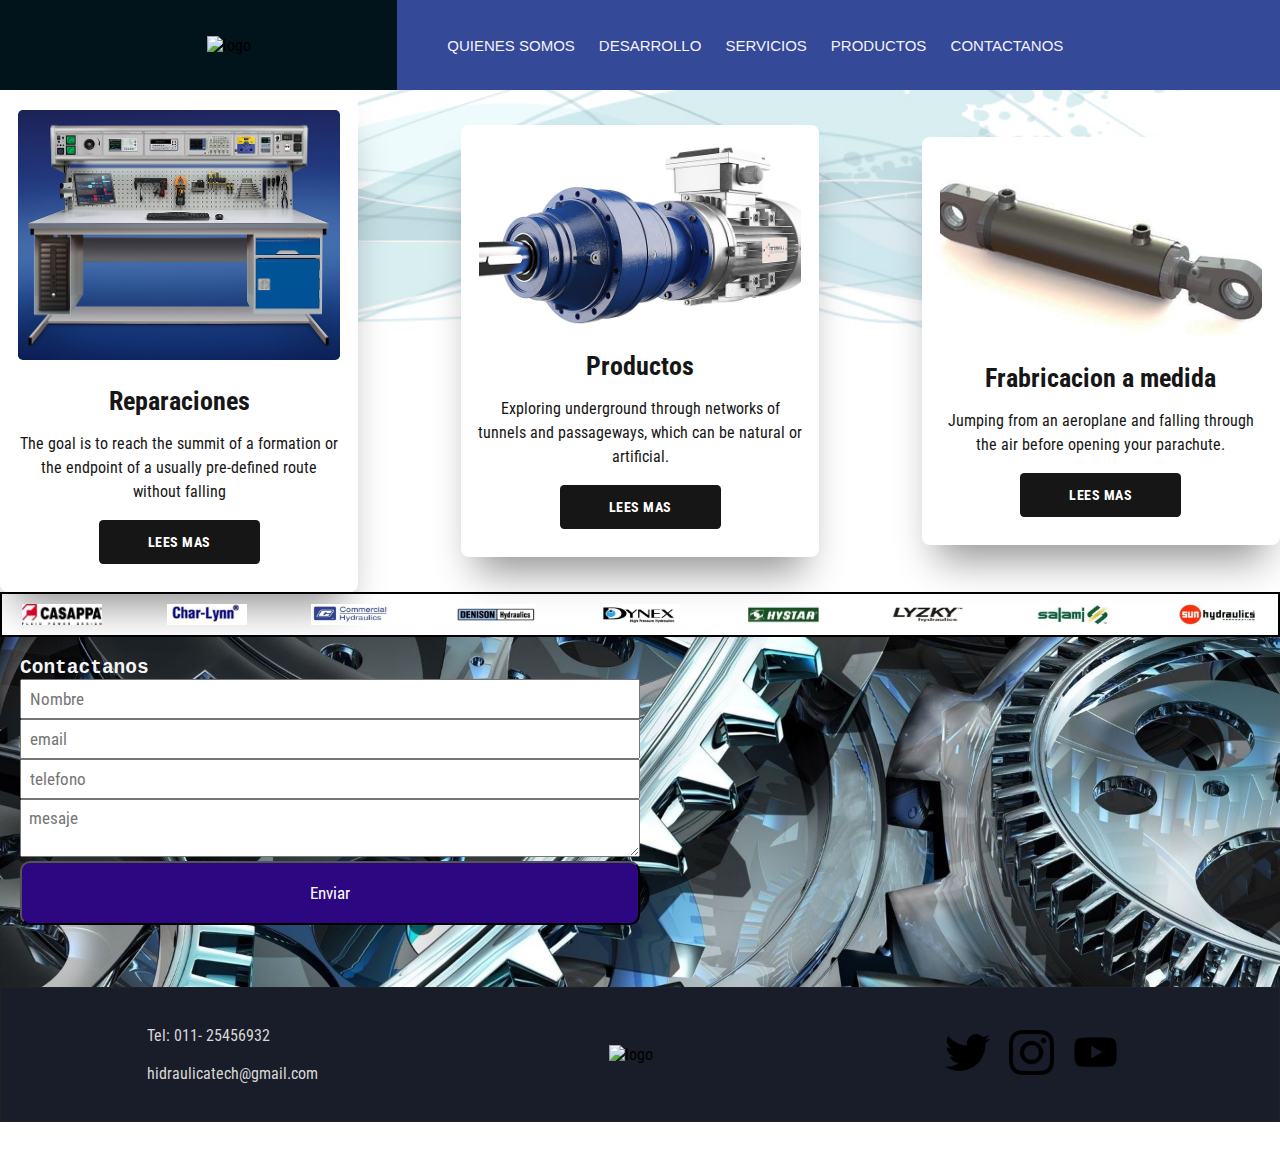
==== index.html @ a10b041f "cambios" ====
<!DOCTYPE html>
<html lang="es">
<head>
    <!--favicon (logo de tu pagina para el navegador)-->
    
    <meta charset="UTF-8">
    <meta http-equiv="X-UA-Compatible" content="IE=edge">
    <meta name="viewport" content="width=device-width, initial-scale=1.0">
    <title>Hidraulica</title>
    <link rel="stylesheet" href="style.css">
    <link rel="preconnect" href="https://fonts.googleapis.com">
    <link rel="preconnect" href="https://fonts.gstatic.com" crossorigin>
    <link rel="preconnect" href="https://fonts.googleapis.com">
    <link rel="preconnect" href="https://fonts.gstatic.com" crossorigin>
    <link href="https://fonts.googleapis.com/css2?family=Antic+Slab&family=Roboto+Condensed&display=swap" rel="stylesheet">
    <link rel="stylesheet" href="https://cdnjs.cloudflare.com/ajax/libs/animate.css/4.1.1/animate.min.css">
    <link rel="stylesheet" href="css/animate.css">

       
    
  </head>


  <body>
    <script src="js/wow.min.js"> </script>
    <script>
    new WOW().init();
     </script>
   
   <header>
       <input type="checkbox" id="btn-menu">
       <label for="btn-menu"><img class="himage" src="img/menuhamburguesa.png" alt="menuh">

       </label>
     <div>
     <img class="img-logo" src="img/logo_patagonia_hidraulica_blanco_1.png" alt="logo">   
    </div>
  
     <nav>
         <ul class="nav-list">
          
            <li><a href="pages/quienes somos.html">QUIENES SOMOS</a></li>
            <li><a href="pages/desarrollo.html">DESARROLLO</a></li>
            <li><a href="pages/servicios.html">SERVICIOS</a></li>
            <li><a href="pages/productos.html">PRODUCTOS</li>
            <li><a href="#footer">CONTACTANOS</a> 
         </ul>
     </nav>
   
    </header>
     <main>
 
        <div class="container second">
            <div class="item">
              <div class="img img-first"></div>
              <div class="card">
                <h3>Reparaciones</h3>
                <p>The goal is to reach the summit of a formation or the endpoint of a usually pre-defined route without falling</p>
                <a class="leer-mas"  href="#">Lees mas</a>
              </div>
            </div>
            <div class="item">
              <div class="img img-second"></div>
              <div class="card">
                <h3>Productos</h3>
                <p>Exploring underground through networks of tunnels and passageways, which can be natural or artificial.</p>
                <a class="leer-mas" href="#">Lees mas</a>
              </div>
            </div>
            <div class="item">
              <div class="img img-third"></div>
              <div class="card">
                <h3>Frabricacion a medida</h3>
                <p>Jumping from an aeroplane and falling through the air before opening your parachute.</p>
                <a class="leer-mas" href="#">Lees mas</a>
              </div>
            </div>
          </div>
          
          





     </main>
<!--servicios-->
<article>
<div class="marcas">
  <img src="img/imagenes-marcas/bombas-hidraulicas-casappa.webp" class="marca5" alt="">
  <img src="img/imagenes-marcas/bombas-hidraulicas-char-lynn.webp" class="marca6" alt="">
  <img src="img/imagenes-marcas/bombas-hidraulicas-commercial-hydraulics.webp" alt="">
  <img src="img/imagenes-marcas/bombas-hidraulicas-denison-hydraulics.webp" class="marca7" alt="">
  <img src="img/imagenes-marcas/bombas-hidraulicas-dynex.webp" class="marca2" alt="">
  <img src="img/imagenes-marcas/bombas-hidraulicas-hystar.webp" class="marca3" alt="">
  
  <img src="img/imagenes-marcas/bombas-hidraulicas-lyzky.webp" class="marca1" alt="">
  <img src="img/imagenes-marcas/bombas-hidraulicas-salami.webp" alt="">
  <img src="img/imagenes-marcas/valvulas-hidraulicas-sun-hydraulics.webp" alt="">

</div>
</article>
  
<div class="divform">
    <form action="#" method="get">
        
    <div class="formulario-contactanos">
        <h2>Contactanos</h2>
        <input   type="text" required  placeholder="Nombre">
        <input   type="email" required  placeholder="email"> 
        <input   type="telefono" required  placeholder="telefono">
        <textarea class="text" placeholder="mesaje"></textarea>
        <input id="form-btn"  type="submit" value="Enviar" >
    </div>
    </form>
</div>

    <footer id="footer">
        <div class="footer1">
        <div class="footer-left">
         <ul class="lista-footer">
             <li>Tel: 011- 25456932</li>
            <br>
             <li>hidraulicatech@gmail.com</li>
         </ul>
        
        </div>
       <div class="logo">
           <img src="img/logo_patagonia_hidraulica_blanco_1.png" alt="logo">
       </div>
       <div class="footer-right">
                   
                   
                    <a href="">
                        <img src="img/redes sociales png/gorjeo.png" alt="">
                    </a>
                    
                    <a href="#">
                        <img src="img/redes sociales png/instagram (1).png" alt="">
                    </a>
                    <a href="#">
                        <img id="youtube" src="img/redes sociales png/youtube.png" alt="">
                    </a>
        </div>
    </div>
  <div id="derechos">
<h4 class="wow animate__animated animate__lightSpeedInLeft"> © derechos reservados 2022
    
</h4>
  </div>
      
              

    </footer>
   


</body>

</html>
---- style.css ----
/*reset*/
* {
    margin: 0px;
    padding: 0px;
    box-sizing: border-box;
    font-family: 'Antic Slab', serif;
    font-family: 'Roboto Condensed', sans-serif; 
}

body {
    
    min-width: 100vw;

}

#btn-menu {
    display: none;
}
 header label { 
     display: block; 
     display: none;  
 }
 header label:hover {
     cursor: pointer;
     background: rgba(148, 24, 24, 0.3);
 }

.quienes-somos, form, .productos{
   padding: 20px;
}
/* header */ 

header {
    grid-area: header;
    align-items: center;
    width: auto;
    height: 10vh; 
    display: flex;
    position: sticky;
    top: 0;
    justify-content: space-evenly;
    background: rgb(1,20,28);
    background: linear-gradient(90deg, rgba(1,20,28,1) 31%, rgba(53,73,153,1) 31%);
   
    padding-left:20px ;
    padding-right:20px ;
   
   
}
.servicio-tecnico img {
    width:100%;
    height: 200px;

}


header img {
    width: auto;
    height: 70px;
}


@import url('https://fonts.googleapis.com/css2?family=Red+Hat+Text:wght@400;700&display=swap');

:root{
--color: rgb(23, 22, 22);  }

body {
  font-family: 'Red Hat Text', sans-serif;
}

.container {
  text-align: center;
  color: var(--color);
  width: 100%;
  min-height: 50vh;
  display: flex;
  flex-direction: column;
  align-items: center;
  justify-content: center;
  background-size: cover;
  background-position: center;
  
/*  this is where the magic happens:  */

}



p {
  max-width: 52ch;
  line-height: 1.5;
  padding: 1em;
}

.leer-mas {
  display: inline-block;
  padding: 1em 3.5em;
  background-color: var(--color);
  color:#fff;
  text-decoration: none;
  text-transform: uppercase;
  border-radius: 0.3em;
  font-weight: 700;
  letter-spacing: .5px;
  font-size: .875rem;
}

.item:hover {
    box-shadow: 5px 5px 20px rgba(0, 0, 0, 0.4);
    transform: translateY(-3%)

}
.other {
  width: 100%;
  min-height: 60vh;
  background-color: var(--color);
}

.second {
  background-image:url(img/Internet-Live-Fondo.jpg);
  background-attachment: fixed;
  height: auto;
}

h3 {
  font-weight: 700;
  font-size: 1.6rem;
  margin-top: 1em;
}

.card > .leer-mas {
  margin-bottom: 2em;
}

.item {
  display: flex;
  max-width: auto;
  background-color: rgb(255, 255, 255);;
  flex-direction: column;
  align-items: center;
  border-radius: .5em;
  -webkit-box-shadow: 0px 29px 38px -15px rgba(0,0,0,0.43);
  -moz-box-shadow: 0px 29px 38px -15px rgba(0,0,0,0.43);
  box-shadow: 0px 29px 38px -15px rgba(0,0,0,0.43);
}

.img {
  width: 90%;
  height: 250px;
  background-color: lightgrey;
  background-size: cover;
  background-position: center;
  margin-top: 20px;
  border-radius: .3em;;
}

.img-first {
  background-image: url(img/bancodeprueba2.jpg);
  width: 90%;
  height: 250px;
}

.img-second {
  background-image: url(img/bombas/reductorplanetario.jpg);
  width: 90%;
  height:180px;
}

.img-third {
  background-image: url(img/fabrica-cilindros-hidraulicos.jpg);
  width: 90%;
  height:180px;
}

.second {
  flex-direction: row;
  gap: 8%;
}

 




.nav-list li {
    
   
    display: inline-block;
   padding: 10px;
    list-style: none;
}
.nav-list a {
    
    color: rgb(244, 242, 252);
    font-size: 15px;
    font-family: 'Trebuchet MS', 'Lucida Sans Unicode', 'Lucida Grande', 'Lucida Sans', Arial, sans-serif;
    text-decoration: none; 
}

.nav-list a:hover{
    color: #090909
}
h3 {
    text-align: center;
   
}


.productos div {
    align-self: baseline;
    width: 100%;
    
    display: inline-block;
    

}


.productos p  {
    padding: 10px;
}

.productos img {
   
    width: 250px;
    height: 250px;
    
}
.productos a {
    background-color: rgb(9, 8, 8);
    
    color: rgb(230, 228, 228);
    text-decoration: none;
    border-radius: 2px;
   
}

.productos {
 grid-area: productos;
    display: grid;
   grid-template-columns: auto auto auto;
   grid-template-rows: 1fr 1fr;
   grid-gap: auto;
justify-items: stretch;
align-items: stretch;
  
  
}


.bomba3 {
   width:100px ;
   height:100px ;
    
}

    
    



form h2{
    font-family: monospace;
    color: rgb(244, 245, 246);
  
    text-align: left;
}

.divform {
    height: 20%;
    background-image: url("img/58888-ingenieria.jpg");
    background-repeat: no-repeat;
    background-size: cover;
}
   
form {

    width: 100%;
    height: 350px
   
}

 input, textarea {
    width: 50%;
    padding: 8px;
    font-size: 17px;
   
   
   
}
textarea {
   height: auto;
   
}

#form-btn {
    padding: 20px;
    color: #fff;
    background-color: #2d0682;
    border-radius: 10px;
    width: 50%;
    height: auto;
}

#form-btn:hover {
    cursor: pointer;
}






footer a {
    text-decoration: none;
}



 


.marcas {
    display: flex;
    justify-content: space-between;
    border: 2px solid;
    padding: 0 20px ;
    height: 45px;
    
    
}
.marcas img {
    width:80px;
    height: auto;
    padding-top: 10px;
    padding-bottom: 10px;  
}


footer {
    grid-area: footer;
}

footer li {
    color: rgb(216, 216, 216);
}

footer p {
    font-size: 20px;
    color: rgb(216, 216, 216);
  
}
.footer1 {
    display: flex;
    width: auto;
    height: 15vh;
    background: #191c29;
   
    justify-content: space-around;
    border: 1px solid rgb(34, 34, 34);
    align-items: center;
    
}


.footer-right img {
    
    width: 60px;
    height: auto;
    padding-right: 15px;
    
   
}
.logo img{
   align-self: center;
    width: 150px;
    height: auto;
    
}



#derechos h4 {
    padding: 10px 0;
    font-size: 16px;
    width: 100%;
    text-align: center;
    height: 40px;
    background-color: black;
    color: #fff;

    
}


.lista-footer li {
    list-style: none;
}

@media (max-width: 700px)  {
    .body {
        display: grid; 
        grid-template-columns: 1fr 1fr; 
        grid-template-rows: 1fr 1fr 1fr; 
        gap: 0px 0px; 
        grid-template-areas: 
          "header header"
          "servicio-tecnico servicio-tecnico"
          "productos productos"
          "footer footer"; 
      }
      form h2 { 
          padding-bottom: 30px 0 ;
          text-align: center;
          background-color: #2d0682;
          border-radius: 50px;
          
      }

   form {
       
       padding: 80px 30px;
       
   }
    
    header label {
        display: block
    }
    nav ul {
        display: none
    }
   
    .productos {
        grid-area: productos;
        display: grid;
        grid-template-columns: 1fr ;
        grid-template-rows: 1fr 1fr 1fr 1fr 1fr 1fr 1fr  ;
        grid-gap: 20px;
       justify-items: stretch;
       align-items: stretch;
  }

  #derechos p { justify-items: center;

  }
  .logo {
    display: none;
}
.productos div {
    display: inline;
    align-items: center;
    justify-content: center;}

    .footer-right, .footer-left {
   
       margin: 30px
    }
    .marca1, .marca2, .marca5, .marca6, .marca7 {
        display: none;
    }
  

@media (max-width: 500px) {
    .container{
   
        display: inline-block;
        
      
    }
    .other {min-height: 100vh;}
    
    .item {
        border: 1px solid;
       margin: 20px 0;
    }
header { 
    justify-content: space-between;
    background: rgb(1,20,28);
    background: linear-gradient(90deg, rgba(1,20,28,1) 31%, rgba(53,73,153,1) 31%);
}
    .body {
        display: grid; 
        grid-template-columns: 1fr ; 
        grid-template-rows: 1fr 1fr 1fr ; 
        gap: 0px 0px; 
        grid-template-areas: 
          "header"
          "servicio-tecnico"
          "productos"
          "footer"; 
      }

    header label {
        display: block
    }
    nav ul {
        display: none
    }
   
    .productos {
        grid-area: productos;
        display: grid;
        grid-template-columns: 1fr ;
        grid-template-rows: 1fr 1fr 1fr 1fr 1fr 1fr 1fr ;
        grid-gap: 20px;
       justify-items: stretch;
       align-items: stretch;
  }
  

  #derechos p { justify-items: center;

  }


.logo {
    display: none;
}

.productos div {
    display: inline;
    align-items: center;
    justify-content: center;}
}
input, textarea, #form-btn {
   width: 100%;

  
}

.divform { 
    height: 50vh;
}


.servicio-tecnico {
    display: inline-block;
    width: 30vh;
}
.footer1 { height: 30vh;}


}
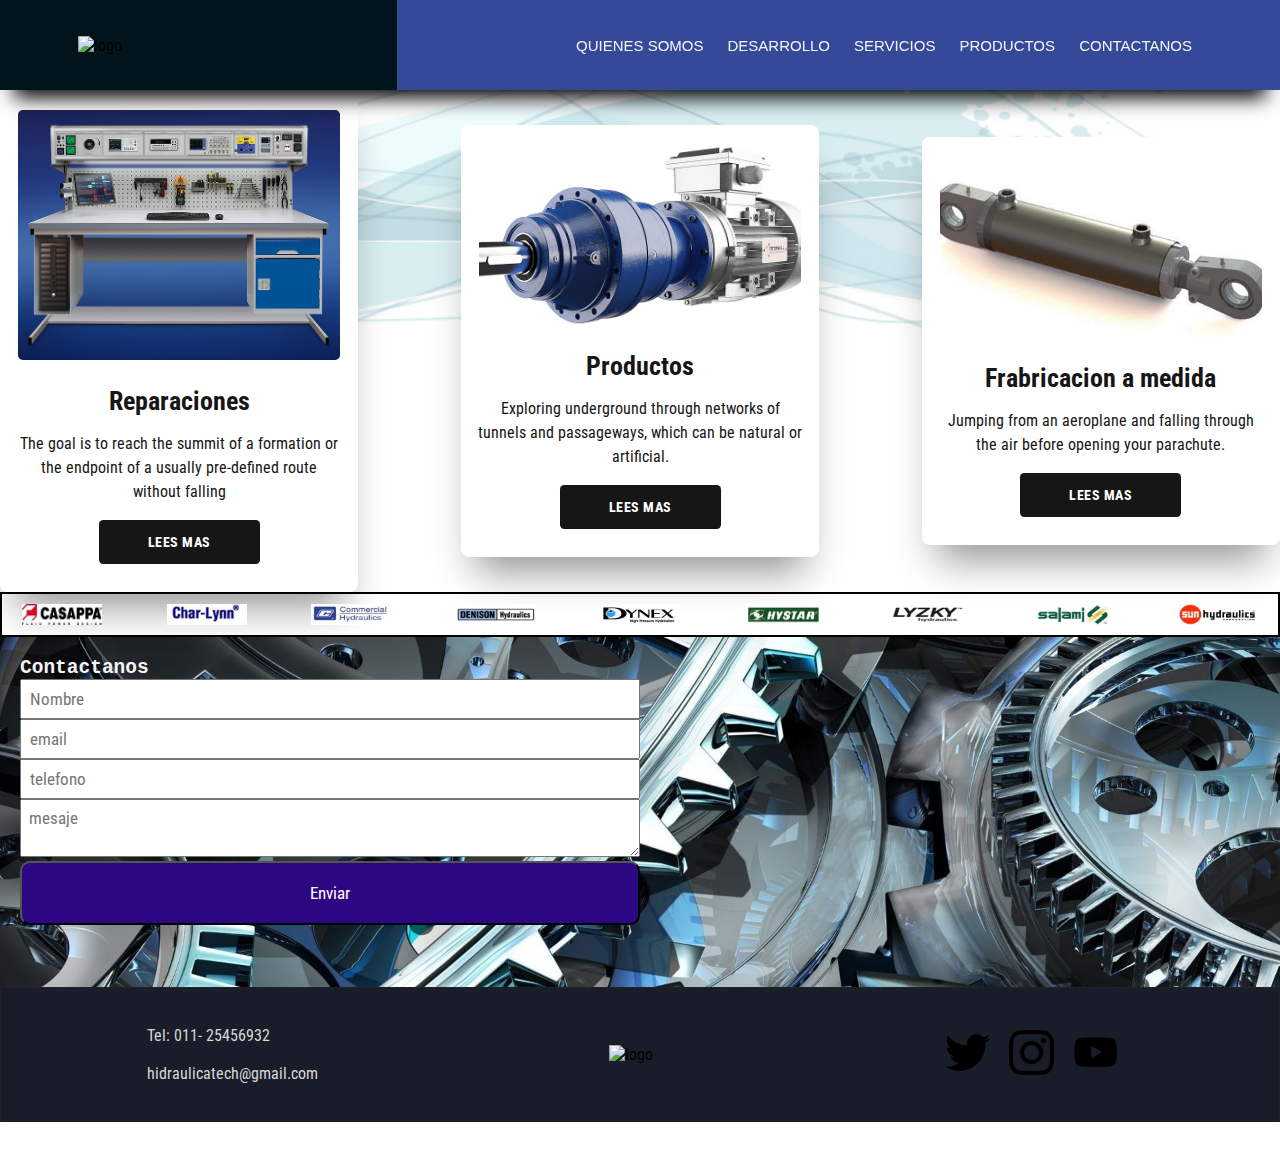
==== commit beb9f4f7: "hola" ====
--- a/index.html
+++ b/index.html
@@ -28,15 +28,16 @@
      </script>
    
    <header>
-       <input type="checkbox" id="btn-menu">
-       <label for="btn-menu"><img class="himage" src="img/menuhamburguesa.png" alt="menuh">
-
-       </label>
-     <div>
+     <div class="logodiv">
+       
+   
      <img class="img-logo" src="img/logo_patagonia_hidraulica_blanco_1.png" alt="logo">   
     </div>
   
      <nav>
+      <input type="checkbox" id="btn-menu">
+      <label for="btn-menu"><img class="himage" src="img/menuhamburguesa.png" alt="menuh">
+      </label>
          <ul class="nav-list">
           
             <li><a href="pages/quienes somos.html">QUIENES SOMOS</a></li>
--- a/style.css
+++ b/style.css
@@ -30,7 +30,12 @@
 }
 /* header */ 
 
+
 header {
+    -webkit-box-shadow: 0px 22px 20px -14px #000;
+     -moz-box-shadow: 0px 22px 20px -14px #000;
+          box-shadow: 0px 22px 20px -14px #000;
+justify-content: space-around;
     grid-area: header;
     align-items: center;
     width: auto;
@@ -38,7 +43,7 @@
     display: flex;
     position: sticky;
     top: 0;
-    justify-content: space-evenly;
+   
     background: rgb(1,20,28);
     background: linear-gradient(90deg, rgba(1,20,28,1) 31%, rgba(53,73,153,1) 31%);
    
@@ -53,7 +58,10 @@
 
 }
 
-
+.logodiv {
+    width: 30%;
+   
+}
 header img {
     width: auto;
     height: 70px;
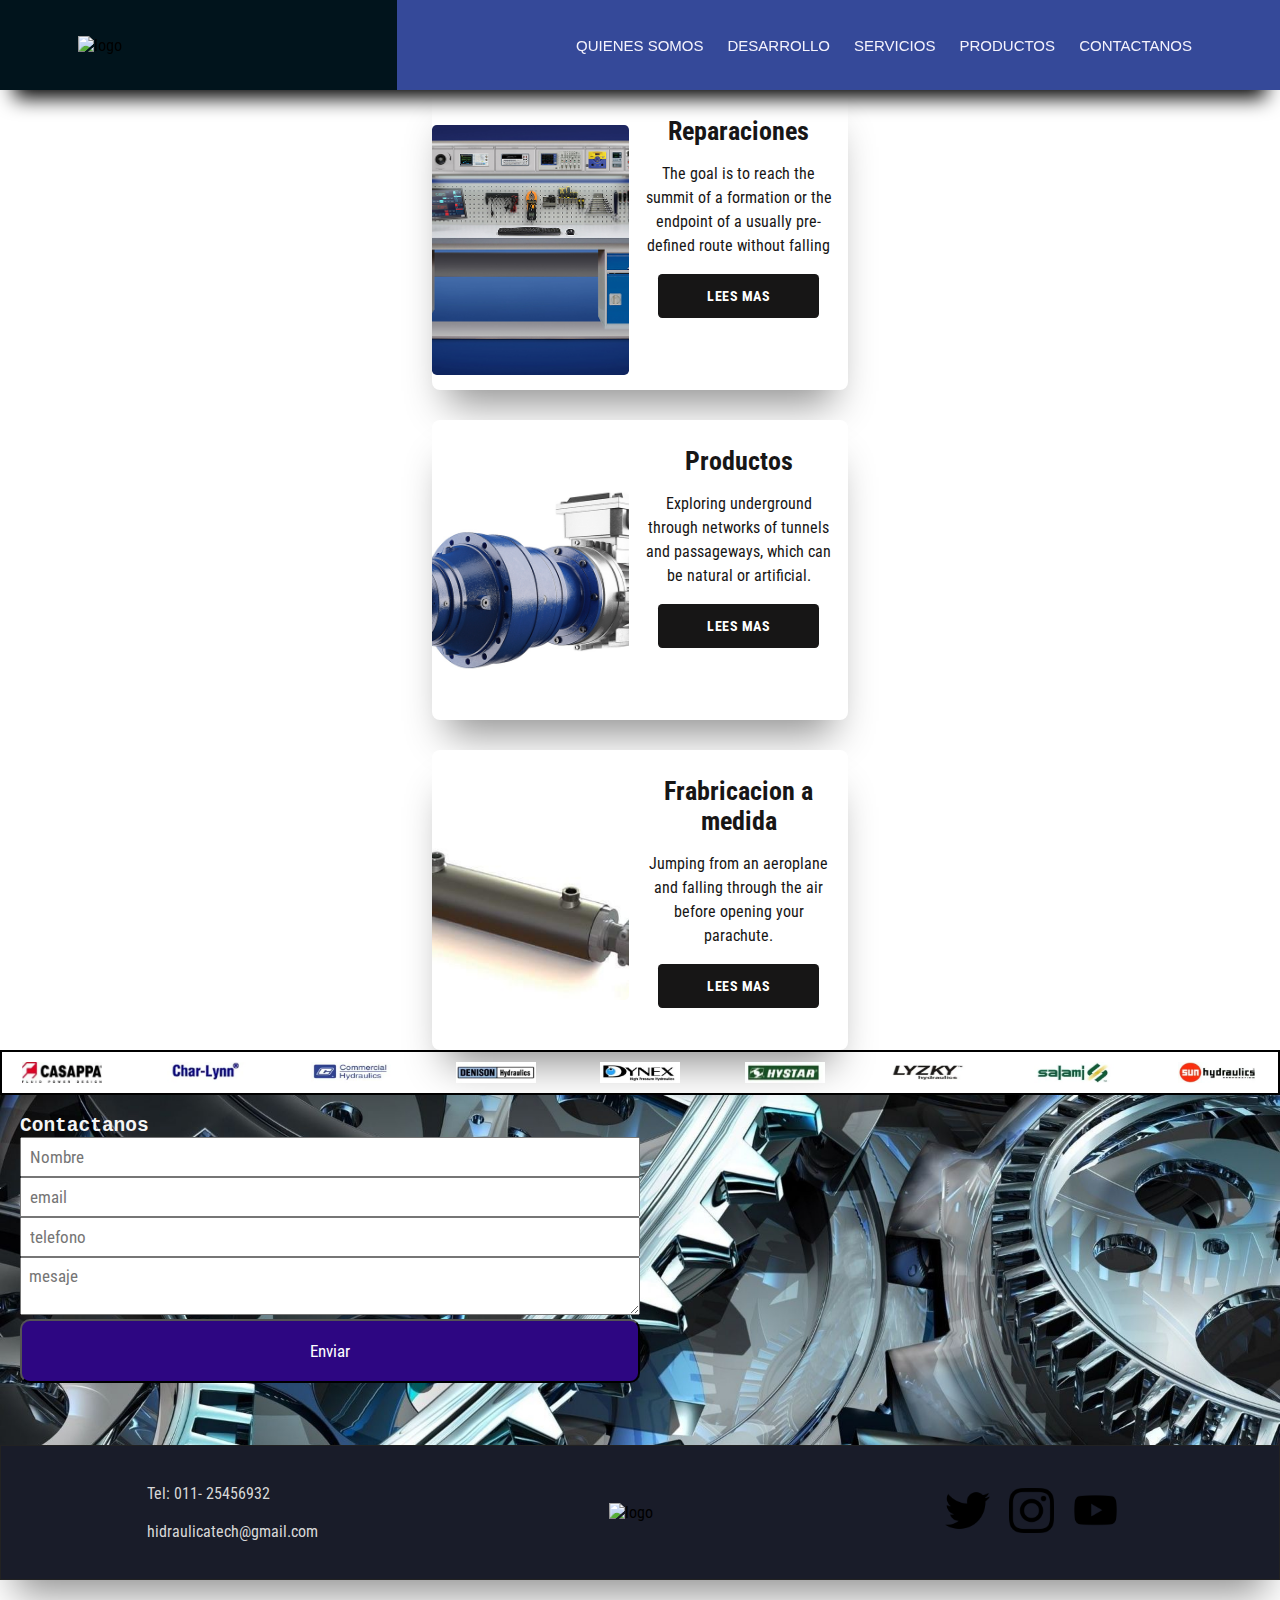
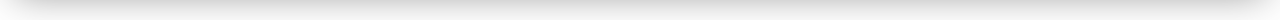
==== commit 8d689d77: "guardo mi proyecto" ====
--- a/index.html
+++ b/index.html
@@ -5,8 +5,9 @@
     
     <meta charset="UTF-8">
     <meta http-equiv="X-UA-Compatible" content="IE=edge">
-    <meta name="viewport" content="width=device-width, initial-scale=1.0">
+    <meta name="viewport" content="width=device-width, initial-scale=1">
     <title>Hidraulica</title>
+   
     <link rel="stylesheet" href="style.css">
     <link rel="preconnect" href="https://fonts.googleapis.com">
     <link rel="preconnect" href="https://fonts.gstatic.com" crossorigin>
@@ -15,17 +16,14 @@
     <link href="https://fonts.googleapis.com/css2?family=Antic+Slab&family=Roboto+Condensed&display=swap" rel="stylesheet">
     <link rel="stylesheet" href="https://cdnjs.cloudflare.com/ajax/libs/animate.css/4.1.1/animate.min.css">
     <link rel="stylesheet" href="css/animate.css">
-
+    <link href="https://cdn.jsdelivr.net/npm/bootstrap@5.2.0-beta1/dist/css/bootstrap.min.css" rel="stylesheet" integrity="sha384-0evHe/X+R7YkIZDRvuzKMRqM+OrBnVFBL6DOitfPri4tjfHxaWutUpFmBp4vmVor" crossorigin="anonymous">
        
     
   </head>
 
 
   <body>
-    <script src="js/wow.min.js"> </script>
-    <script>
-    new WOW().init();
-     </script>
+   
    
    <header>
      <div class="logodiv">
@@ -51,8 +49,8 @@
     </header>
      <main>
  
-        <div class="container second">
-            <div class="item">
+        <div class="container-fluid row">
+            <div class="item col-md-12 col-lg-5 col-xl-3">
               <div class="img img-first"></div>
               <div class="card">
                 <h3>Reparaciones</h3>
@@ -60,7 +58,7 @@
                 <a class="leer-mas"  href="#">Lees mas</a>
               </div>
             </div>
-            <div class="item">
+            <div class="item col-md-12 col-lg-5 col-xl-3">
               <div class="img img-second"></div>
               <div class="card">
                 <h3>Productos</h3>
@@ -68,7 +66,7 @@
                 <a class="leer-mas" href="#">Lees mas</a>
               </div>
             </div>
-            <div class="item">
+            <div class="item col-md-12 col-lg-12 col-xl-3">
               <div class="img img-third"></div>
               <div class="card">
                 <h3>Frabricacion a medida</h3>
@@ -153,8 +151,12 @@
               
 
     </footer>
-   
+    <script src="https://cdn.jsdelivr.net/npm/bootstrap@5.2.0-beta1/dist/js/bootstrap.bundle.min.js" integrity="sha384-pprn3073KE6tl6bjs2QrFaJGz5/SUsLqktiwsUTF55Jfv3qYSDhgCecCxMW52nD2" crossorigin="anonymous"></script>
 
+    <script src="js/wow.min.js"> </script>
+    <script>
+    new WOW().init();
+     </script>
 
 </body>
 
--- a/style.css
+++ b/style.css
@@ -5,6 +5,8 @@
     box-sizing: border-box;
     font-family: 'Antic Slab', serif;
     font-family: 'Roboto Condensed', sans-serif; 
+    list-style: none;
+    text-decoration: none;
 }
 
 body {
@@ -28,14 +30,13 @@
 .quienes-somos, form, .productos{
    padding: 20px;
 }
-/* header */ 
 
 
 header {
     -webkit-box-shadow: 0px 22px 20px -14px #000;
      -moz-box-shadow: 0px 22px 20px -14px #000;
           box-shadow: 0px 22px 20px -14px #000;
-justify-content: space-around;
+    justify-content: space-around;
     grid-area: header;
     align-items: center;
     width: auto;
@@ -77,23 +78,18 @@
   font-family: 'Red Hat Text', sans-serif;
 }
 
-.container {
+.container-fluid {
+   
   text-align: center;
   color: var(--color);
   width: 100%;
   min-height: 50vh;
-  display: flex;
-  flex-direction: column;
+  display: grid;
+  row-gap: 30px;
+  column-gap: 30px;
   align-items: center;
-  justify-content: center;
-  background-size: cover;
-  background-position: center;
-  
-/*  this is where the magic happens:  */
-
-}
-
-
+  justify-items: center;
+}
 
 p {
   max-width: 52ch;
@@ -106,7 +102,7 @@
   padding: 1em 3.5em;
   background-color: var(--color);
   color:#fff;
-  text-decoration: none;
+ 
   text-transform: uppercase;
   border-radius: 0.3em;
   font-weight: 700;
@@ -116,7 +112,7 @@
 
 .item:hover {
     box-shadow: 5px 5px 20px rgba(0, 0, 0, 0.4);
-    transform: translateY(-3%)
+    transform: translateY(-1%)
 
 }
 .other {
@@ -140,12 +136,16 @@
 .card > .leer-mas {
   margin-bottom: 2em;
 }
-
+.card {
+    height: 300px;
+}
 .item {
+  height: auto;
+  width: auto;
   display: flex;
   max-width: auto;
   background-color: rgb(255, 255, 255);;
-  flex-direction: column;
+  
   align-items: center;
   border-radius: .5em;
   -webkit-box-shadow: 0px 29px 38px -15px rgba(0,0,0,0.43);
@@ -154,13 +154,12 @@
 }
 
 .img {
-  width: 90%;
-  height: 250px;
   background-color: lightgrey;
   background-size: cover;
   background-position: center;
+ 
   margin-top: 20px;
-  border-radius: .3em;;
+  border-radius: .3em;
 }
 
 .img-first {
@@ -196,7 +195,7 @@
    
     display: inline-block;
    padding: 10px;
-    list-style: none;
+    
 }
 .nav-list a {
     
@@ -360,6 +359,9 @@
   
 }
 .footer1 {
+    -webkit-box-shadow: 0px 29px 38px -15px rgba(0,0,0,0.43);
+    -moz-box-shadow: 0px 29px 38px -15px rgba(0,0,0,0.43);
+    box-shadow: 0px 29px 38px -15px rgba(0,0,0,0.43);
     display: flex;
     width: auto;
     height: 15vh;
@@ -406,147 +408,3 @@
     list-style: none;
 }
 
-@media (max-width: 700px)  {
-    .body {
-        display: grid; 
-        grid-template-columns: 1fr 1fr; 
-        grid-template-rows: 1fr 1fr 1fr; 
-        gap: 0px 0px; 
-        grid-template-areas: 
-          "header header"
-          "servicio-tecnico servicio-tecnico"
-          "productos productos"
-          "footer footer"; 
-      }
-      form h2 { 
-          padding-bottom: 30px 0 ;
-          text-align: center;
-          background-color: #2d0682;
-          border-radius: 50px;
-          
-      }
-
-   form {
-       
-       padding: 80px 30px;
-       
-   }
-    
-    header label {
-        display: block
-    }
-    nav ul {
-        display: none
-    }
-   
-    .productos {
-        grid-area: productos;
-        display: grid;
-        grid-template-columns: 1fr ;
-        grid-template-rows: 1fr 1fr 1fr 1fr 1fr 1fr 1fr  ;
-        grid-gap: 20px;
-       justify-items: stretch;
-       align-items: stretch;
-  }
-
-  #derechos p { justify-items: center;
-
-  }
-  .logo {
-    display: none;
-}
-.productos div {
-    display: inline;
-    align-items: center;
-    justify-content: center;}
-
-    .footer-right, .footer-left {
-   
-       margin: 30px
-    }
-    .marca1, .marca2, .marca5, .marca6, .marca7 {
-        display: none;
-    }
-  
-
-@media (max-width: 500px) {
-    .container{
-   
-        display: inline-block;
-        
-      
-    }
-    .other {min-height: 100vh;}
-    
-    .item {
-        border: 1px solid;
-       margin: 20px 0;
-    }
-header { 
-    justify-content: space-between;
-    background: rgb(1,20,28);
-    background: linear-gradient(90deg, rgba(1,20,28,1) 31%, rgba(53,73,153,1) 31%);
-}
-    .body {
-        display: grid; 
-        grid-template-columns: 1fr ; 
-        grid-template-rows: 1fr 1fr 1fr ; 
-        gap: 0px 0px; 
-        grid-template-areas: 
-          "header"
-          "servicio-tecnico"
-          "productos"
-          "footer"; 
-      }
-
-    header label {
-        display: block
-    }
-    nav ul {
-        display: none
-    }
-   
-    .productos {
-        grid-area: productos;
-        display: grid;
-        grid-template-columns: 1fr ;
-        grid-template-rows: 1fr 1fr 1fr 1fr 1fr 1fr 1fr ;
-        grid-gap: 20px;
-       justify-items: stretch;
-       align-items: stretch;
-  }
-  
-
-  #derechos p { justify-items: center;
-
-  }
-
-
-.logo {
-    display: none;
-}
-
-.productos div {
-    display: inline;
-    align-items: center;
-    justify-content: center;}
-}
-input, textarea, #form-btn {
-   width: 100%;
-
-  
-}
-
-.divform { 
-    height: 50vh;
-}
-
-
-.servicio-tecnico {
-    display: inline-block;
-    width: 30vh;
-}
-.footer1 { height: 30vh;}
-
-
-}
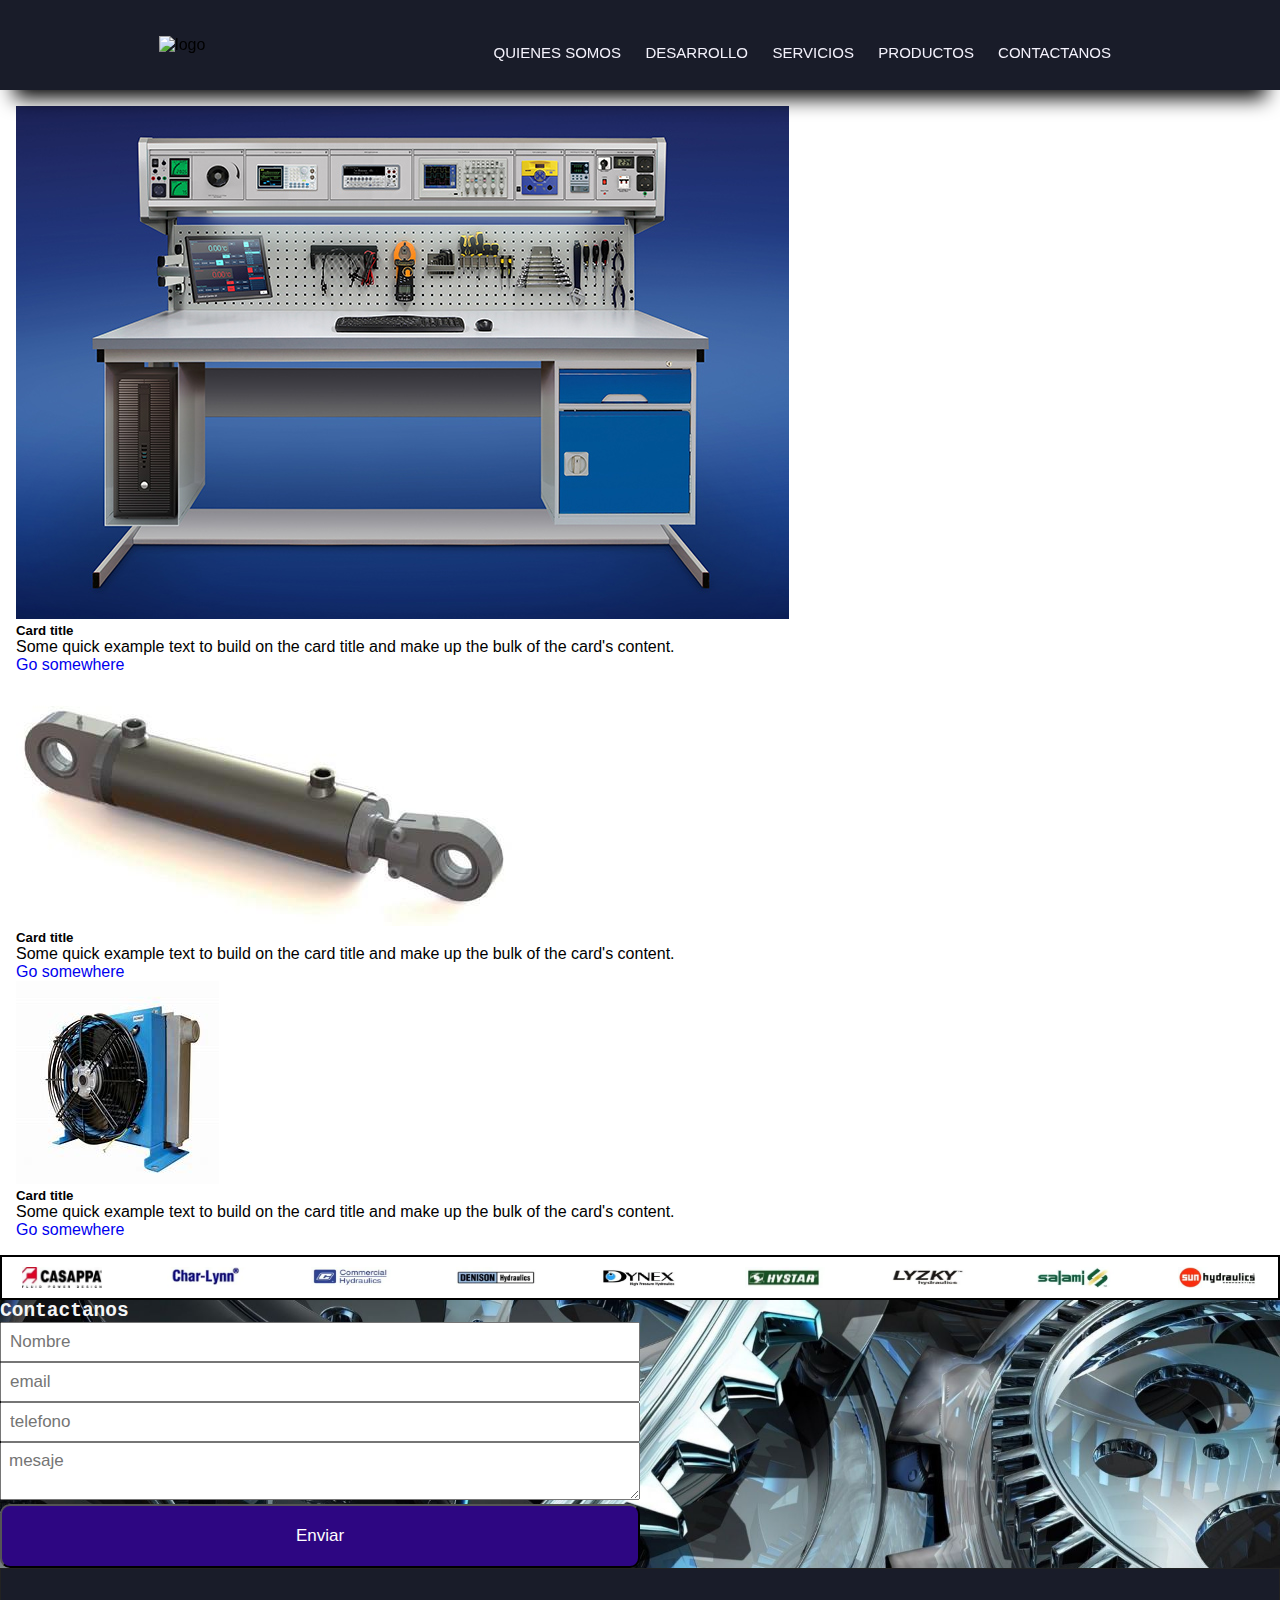
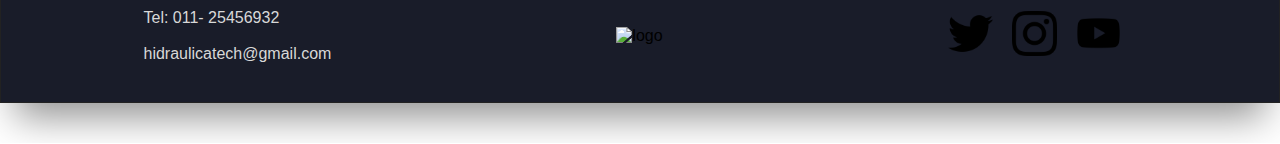
==== commit c36612a5: "beauty and all" ====
--- a/index.html
+++ b/index.html
@@ -1,163 +1,162 @@
 <!DOCTYPE html>
 <html lang="es">
-<head>
-    <!--favicon (logo de tu pagina para el navegador)-->
-    
-    <meta charset="UTF-8">
-    <meta http-equiv="X-UA-Compatible" content="IE=edge">
+
+  <head>
+    <meta charset="utf-8">
     <meta name="viewport" content="width=device-width, initial-scale=1">
-    <title>Hidraulica</title>
-   
-    <link rel="stylesheet" href="style.css">
-    <link rel="preconnect" href="https://fonts.googleapis.com">
-    <link rel="preconnect" href="https://fonts.gstatic.com" crossorigin>
-    <link rel="preconnect" href="https://fonts.googleapis.com">
-    <link rel="preconnect" href="https://fonts.gstatic.com" crossorigin>
-    <link href="https://fonts.googleapis.com/css2?family=Antic+Slab&family=Roboto+Condensed&display=swap" rel="stylesheet">
-    <link rel="stylesheet" href="https://cdnjs.cloudflare.com/ajax/libs/animate.css/4.1.1/animate.min.css">
-    <link rel="stylesheet" href="css/animate.css">
+    <title>Bootstrap demo</title>
+    <!--bts css-->
     <link href="https://cdn.jsdelivr.net/npm/bootstrap@5.2.0-beta1/dist/css/bootstrap.min.css" rel="stylesheet" integrity="sha384-0evHe/X+R7YkIZDRvuzKMRqM+OrBnVFBL6DOitfPri4tjfHxaWutUpFmBp4vmVor" crossorigin="anonymous">
-       
-    
+   <link rel="stylesheet" href="style.css">
   </head>
-
-
-  <body>
-   
-   
-   <header>
-     <div class="logodiv">
-       
-   
-     <img class="img-logo" src="img/logo_patagonia_hidraulica_blanco_1.png" alt="logo">   
-    </div>
-  
-     <nav>
-      <input type="checkbox" id="btn-menu">
-      <label for="btn-menu"><img class="himage" src="img/menuhamburguesa.png" alt="menuh">
-      </label>
-         <ul class="nav-list">
-          
-            <li><a href="pages/quienes somos.html">QUIENES SOMOS</a></li>
-            <li><a href="pages/desarrollo.html">DESARROLLO</a></li>
-            <li><a href="pages/servicios.html">SERVICIOS</a></li>
-            <li><a href="pages/productos.html">PRODUCTOS</li>
-            <li><a href="#footer">CONTACTANOS</a> 
-         </ul>
-     </nav>
-   
-    </header>
-     <main>
- 
-        <div class="container-fluid row">
-            <div class="item col-md-12 col-lg-5 col-xl-3">
-              <div class="img img-first"></div>
-              <div class="card">
-                <h3>Reparaciones</h3>
-                <p>The goal is to reach the summit of a formation or the endpoint of a usually pre-defined route without falling</p>
-                <a class="leer-mas"  href="#">Lees mas</a>
-              </div>
-            </div>
-            <div class="item col-md-12 col-lg-5 col-xl-3">
-              <div class="img img-second"></div>
-              <div class="card">
-                <h3>Productos</h3>
-                <p>Exploring underground through networks of tunnels and passageways, which can be natural or artificial.</p>
-                <a class="leer-mas" href="#">Lees mas</a>
-              </div>
-            </div>
-            <div class="item col-md-12 col-lg-12 col-xl-3">
-              <div class="img img-third"></div>
-              <div class="card">
-                <h3>Frabricacion a medida</h3>
-                <p>Jumping from an aeroplane and falling through the air before opening your parachute.</p>
-                <a class="leer-mas" href="#">Lees mas</a>
-              </div>
-            </div>
-          </div>
-          
-          
 
 
 
 
 
-     </main>
-<!--servicios-->
-<article>
-<div class="marcas">
-  <img src="img/imagenes-marcas/bombas-hidraulicas-casappa.webp" class="marca5" alt="">
-  <img src="img/imagenes-marcas/bombas-hidraulicas-char-lynn.webp" class="marca6" alt="">
-  <img src="img/imagenes-marcas/bombas-hidraulicas-commercial-hydraulics.webp" alt="">
-  <img src="img/imagenes-marcas/bombas-hidraulicas-denison-hydraulics.webp" class="marca7" alt="">
-  <img src="img/imagenes-marcas/bombas-hidraulicas-dynex.webp" class="marca2" alt="">
-  <img src="img/imagenes-marcas/bombas-hidraulicas-hystar.webp" class="marca3" alt="">
-  
-  <img src="img/imagenes-marcas/bombas-hidraulicas-lyzky.webp" class="marca1" alt="">
-  <img src="img/imagenes-marcas/bombas-hidraulicas-salami.webp" alt="">
-  <img src="img/imagenes-marcas/valvulas-hidraulicas-sun-hydraulics.webp" alt="">
+<body>
 
-</div>
-</article>
-  
-<div class="divform">
+
+  <header class="container-fluid">
+    <div>
+
+
+      <img class="img-logo" src="img/logo_patagonia_hidraulica_blanco_1.png" alt="logo">
+    </div>
+
+    <nav>
+      <input type="checkbox" id="btn-menu">
+      <label for="btn-menu"><img class="himage" src="img/menuhamburguesa.png" alt="menuh">
+      </label>
+      <ul class="nav-list">
+
+        <li><a href="pages/quienes somos.html">QUIENES SOMOS</a></li>
+        <li><a href="pages/desarrollo.html">DESARROLLO</a></li>
+        <li><a href="pages/servicios.html">SERVICIOS</a></li>
+        <li><a href="pages/productos.html">PRODUCTOS</li>
+        <li><a href="#footer">CONTACTANOS</a>
+      </ul>
+    </nav>
+
+  </header>
+  <main>
+
+    <section class="container-fluid row">
+      <div class="card card1  col-sm-12 col-md-12 col-lg-4 mb-4 mt-4" >
+        <img src="img/bancodeprueba2.jpg" class="card-img-top" alt="...">
+        <div class="card-body">
+          <h5 class="card-title">Card title</h5>
+          <p class="card-text">Some quick example text to build on the card title and make up the bulk of the card's content.</p>
+          <a href="#" class="btn btn-primary">Go somewhere</a>
+        </div>
+      </div>
+      <div class="card card2  col-sm-12 col-md-12 col-lg-4  mb-4 mt-4" >
+        <img src="img/fabrica-cilindros-hidraulicos.jpg" class="card-img-top" alt="...">
+        <div class="card-body">
+          <h5 class="card-title">Card title</h5>
+          <p class="card-text">Some quick example text to build on the card title and make up the bulk of the card's content.</p>
+          <a href="#" class="btn btn-primary">Go somewhere</a>
+        </div>
+      </div>
+      <div class="card card3  col-sm-12 col-md-12 col-lg-4  mb-4 mt-4" >
+        <img src="img/bombas/enfriadordeaceite.jpg" class="card-img-top" alt="...">
+        <div class="card-body">
+          <h5 class="card-title">Card title</h5>
+          <p class="card-text">Some quick example text to build on the card title and make up the bulk of the card's content.</p>
+          <a href="#" class="btn btn-primary">Go somewhere</a>
+        </div>
+      </div>
+     
+
+    </section>
+
+
+
+
+
+
+
+  </main>
+  <!--servicios-->
+  <article>
+    <div class="marcas containter-fluid row col-sm-12 col-md-12 col-lg-12">
+      <img src="img/imagenes-marcas/bombas-hidraulicas-casappa.webp" class="marca5" alt="">
+      <img src="img/imagenes-marcas/bombas-hidraulicas-char-lynn.webp" class="marca6" alt="">
+      <img src="img/imagenes-marcas/bombas-hidraulicas-commercial-hydraulics.webp" alt="">
+      <img src="img/imagenes-marcas/bombas-hidraulicas-denison-hydraulics.webp" class="marca7" alt="">
+      <img src="img/imagenes-marcas/bombas-hidraulicas-dynex.webp" class="marca2" alt="">
+      <img src="img/imagenes-marcas/bombas-hidraulicas-hystar.webp" class="marca3" alt="">
+
+      <img src="img/imagenes-marcas/bombas-hidraulicas-lyzky.webp" class="marca1" alt="">
+      <img src="img/imagenes-marcas/bombas-hidraulicas-salami.webp" alt="">
+      <img src="img/imagenes-marcas/valvulas-hidraulicas-sun-hydraulics.webp" alt="">
+
+    </div>
+  </article>
+
+  <div class="divform">
     <form action="#" method="get">
-        
-    <div class="formulario-contactanos">
+
+      <div class="formulario-contactanos">
         <h2>Contactanos</h2>
-        <input   type="text" required  placeholder="Nombre">
-        <input   type="email" required  placeholder="email"> 
-        <input   type="telefono" required  placeholder="telefono">
+        <input type="text" required placeholder="Nombre">
+        <input type="email" required placeholder="email">
+        <input type="telefono" required placeholder="telefono">
         <textarea class="text" placeholder="mesaje"></textarea>
-        <input id="form-btn"  type="submit" value="Enviar" >
+        <input id="form-btn" type="submit" value="Enviar">
+      </div>
+    </form>
+  </div>
+
+  <footer>
+    <div class="footer1">
+      <div class="footer-left">
+        <ul class="lista-footer">
+          <li>Tel: 011- 25456932</li>
+          <br>
+          <li>hidraulicatech@gmail.com</li>
+        </ul>
+
+      </div>
+      <div class="logo">
+        <img src="img/logo_patagonia_hidraulica_blanco_1.png" alt="logo">
+      </div>
+      <div class="footer-right">
+
+
+        <a href="">
+          <img src="img/redes sociales png/gorjeo.png" alt="">
+        </a>
+
+        <a href="#">
+          <img src="img/redes sociales png/instagram (1).png" alt="">
+        </a>
+        <a href="#">
+          <img id="youtube" src="img/redes sociales png/youtube.png" alt="">
+        </a>
+      </div>
     </div>
-    </form>
-</div>
+    <div id="derechos">
+      <h4 class="wow animate__animated animate__lightSpeedInLeft"> © derechos reservados 2022
 
-    <footer id="footer">
-        <div class="footer1">
-        <div class="footer-left">
-         <ul class="lista-footer">
-             <li>Tel: 011- 25456932</li>
-            <br>
-             <li>hidraulicatech@gmail.com</li>
-         </ul>
-        
-        </div>
-       <div class="logo">
-           <img src="img/logo_patagonia_hidraulica_blanco_1.png" alt="logo">
-       </div>
-       <div class="footer-right">
-                   
-                   
-                    <a href="">
-                        <img src="img/redes sociales png/gorjeo.png" alt="">
-                    </a>
-                    
-                    <a href="#">
-                        <img src="img/redes sociales png/instagram (1).png" alt="">
-                    </a>
-                    <a href="#">
-                        <img id="youtube" src="img/redes sociales png/youtube.png" alt="">
-                    </a>
-        </div>
+      </h4>
     </div>
-  <div id="derechos">
-<h4 class="wow animate__animated animate__lightSpeedInLeft"> © derechos reservados 2022
-    
-</h4>
-  </div>
-      
-              
 
-    </footer>
-    <script src="https://cdn.jsdelivr.net/npm/bootstrap@5.2.0-beta1/dist/js/bootstrap.bundle.min.js" integrity="sha384-pprn3073KE6tl6bjs2QrFaJGz5/SUsLqktiwsUTF55Jfv3qYSDhgCecCxMW52nD2" crossorigin="anonymous"></script>
 
-    <script src="js/wow.min.js"> </script>
-    <script>
+
+  </footer>
+
+
+  <!-- script js -->
+  <script src="https://cdn.jsdelivr.net/npm/bootstrap@5.2.0-beta1/dist/js/bootstrap.bundle.min.js"
+    integrity="sha384-pprn3073KE6tl6bjs2QrFaJGz5/SUsLqktiwsUTF55Jfv3qYSDhgCecCxMW52nD2" crossorigin="anonymous">
+  </script>
+   <!-- wow js -->
+  <script src="js/wow.min.js"> </script>
+  <script>
     new WOW().init();
-     </script>
+  </script>
 
 </body>
 
-</html>
+</html>--- a/style.css
+++ b/style.css
@@ -4,13 +4,13 @@
     padding: 0px;
     box-sizing: border-box;
     font-family: 'Antic Slab', serif;
-    font-family: 'Roboto Condensed', sans-serif; 
+    font-family: 'Roboto Condensed', sans-serif;
     list-style: none;
     text-decoration: none;
 }
 
 body {
-    
+
     min-width: 100vw;
 
 }
@@ -18,51 +18,55 @@
 #btn-menu {
     display: none;
 }
- header label { 
-     display: block; 
-     display: none;  
- }
- header label:hover {
-     cursor: pointer;
-     background: rgba(148, 24, 24, 0.3);
- }
-
-.quienes-somos, form, .productos{
-   padding: 20px;
-}
+
+header label {
+    display: block;
+    display: none;
+}
+
+header label:hover {
+    cursor: pointer;
+    background: rgba(148, 24, 24, 0.3);
+}
+
+
+
 
 
 header {
     -webkit-box-shadow: 0px 22px 20px -14px #000;
-     -moz-box-shadow: 0px 22px 20px -14px #000;
-          box-shadow: 0px 22px 20px -14px #000;
+    -moz-box-shadow: 0px 22px 20px -14px #000;
+    box-shadow: 0px 22px 20px -14px #000;
     justify-content: space-around;
     grid-area: header;
     align-items: center;
     width: auto;
-    height: 10vh; 
+    height: 10vh;
     display: flex;
     position: sticky;
     top: 0;
-   
-    background: rgb(1,20,28);
-    background: linear-gradient(90deg, rgba(1,20,28,1) 31%, rgba(53,73,153,1) 31%);
-   
-    padding-left:20px ;
-    padding-right:20px ;
-   
-   
-}
+    z-index: +1000;
+
+    background-color: #191c29;
+
+
+    padding-left: 20px;
+    padding-right: 20px;
+
+
+}
+
 .servicio-tecnico img {
-    width:100%;
+    width: 100%;
     height: 200px;
 
 }
 
 .logodiv {
     width: 30%;
-   
-}
+
+}
+
 header img {
     width: auto;
     height: 70px;
@@ -71,206 +75,53 @@
 
 @import url('https://fonts.googleapis.com/css2?family=Red+Hat+Text:wght@400;700&display=swap');
 
-:root{
---color: rgb(23, 22, 22);  }
+
 
 body {
-  font-family: 'Red Hat Text', sans-serif;
-}
-
-.container-fluid {
-   
-  text-align: center;
-  color: var(--color);
-  width: 100%;
-  min-height: 50vh;
-  display: grid;
-  row-gap: 30px;
-  column-gap: 30px;
-  align-items: center;
-  justify-items: center;
-}
-
-p {
-  max-width: 52ch;
-  line-height: 1.5;
-  padding: 1em;
-}
-
-.leer-mas {
-  display: inline-block;
-  padding: 1em 3.5em;
-  background-color: var(--color);
-  color:#fff;
- 
-  text-transform: uppercase;
-  border-radius: 0.3em;
-  font-weight: 700;
-  letter-spacing: .5px;
-  font-size: .875rem;
-}
-
-.item:hover {
+    font-family: 'Red Hat Text', sans-serif;
+}
+
+
+
+
+
+
+
+.card:hover {
     box-shadow: 5px 5px 20px rgba(0, 0, 0, 0.4);
     transform: translateY(-1%)
-
-}
-.other {
-  width: 100%;
-  min-height: 60vh;
-  background-color: var(--color);
-}
-
-.second {
-  background-image:url(img/Internet-Live-Fondo.jpg);
-  background-attachment: fixed;
-  height: auto;
-}
-
-h3 {
-  font-weight: 700;
-  font-size: 1.6rem;
-  margin-top: 1em;
-}
-
-.card > .leer-mas {
-  margin-bottom: 2em;
-}
-.card {
-    height: 300px;
-}
-.item {
-  height: auto;
-  width: auto;
-  display: flex;
-  max-width: auto;
-  background-color: rgb(255, 255, 255);;
-  
-  align-items: center;
-  border-radius: .5em;
-  -webkit-box-shadow: 0px 29px 38px -15px rgba(0,0,0,0.43);
-  -moz-box-shadow: 0px 29px 38px -15px rgba(0,0,0,0.43);
-  box-shadow: 0px 29px 38px -15px rgba(0,0,0,0.43);
-}
-
-.img {
-  background-color: lightgrey;
-  background-size: cover;
-  background-position: center;
- 
-  margin-top: 20px;
-  border-radius: .3em;
-}
-
-.img-first {
-  background-image: url(img/bancodeprueba2.jpg);
-  width: 90%;
-  height: 250px;
-}
-
-.img-second {
-  background-image: url(img/bombas/reductorplanetario.jpg);
-  width: 90%;
-  height:180px;
-}
-
-.img-third {
-  background-image: url(img/fabrica-cilindros-hidraulicos.jpg);
-  width: 90%;
-  height:180px;
-}
-
-.second {
-  flex-direction: row;
-  gap: 8%;
-}
-
- 
-
-
+}
 
 
 .nav-list li {
-    
-   
     display: inline-block;
-   padding: 10px;
-    
-}
+    padding: 10px;
+    margin-top: 15px;
+}
+
 .nav-list a {
-    
     color: rgb(244, 242, 252);
     font-size: 15px;
     font-family: 'Trebuchet MS', 'Lucida Sans Unicode', 'Lucida Grande', 'Lucida Sans', Arial, sans-serif;
-    text-decoration: none; 
-}
-
-.nav-list a:hover{
-    color: #090909
-}
-h3 {
-    text-align: center;
-   
-}
+    text-decoration: none;
+}
+
+.nav-list a:hover {
+    color: #6ca331
+}
+
 
 
 .productos div {
     align-self: baseline;
     width: 100%;
-    
     display: inline-block;
-    
-
-}
-
-
-.productos p  {
-    padding: 10px;
-}
-
-.productos img {
-   
-    width: 250px;
-    height: 250px;
-    
-}
-.productos a {
-    background-color: rgb(9, 8, 8);
-    
-    color: rgb(230, 228, 228);
-    text-decoration: none;
-    border-radius: 2px;
-   
-}
-
-.productos {
- grid-area: productos;
-    display: grid;
-   grid-template-columns: auto auto auto;
-   grid-template-rows: 1fr 1fr;
-   grid-gap: auto;
-justify-items: stretch;
-align-items: stretch;
-  
-  
-}
-
-
-.bomba3 {
-   width:100px ;
-   height:100px ;
-    
-}
-
-    
-    
-
-
-
-form h2{
+}
+
+form h2 {
     font-family: monospace;
     color: rgb(244, 245, 246);
-  
+
     text-align: left;
 }
 
@@ -280,25 +131,27 @@
     background-repeat: no-repeat;
     background-size: cover;
 }
-   
-form {
+
+.form1 {
 
     width: 100%;
-    height: 350px
-   
-}
-
- input, textarea {
+    height: 20vh
+}
+
+input,
+textarea {
     width: 50%;
     padding: 8px;
     font-size: 17px;
-   
-   
-   
-}
+
+
+
+}
+
+
 textarea {
-   height: auto;
-   
+    height: auto;
+
 }
 
 #form-btn {
@@ -324,29 +177,31 @@
 }
 
 
-
- 
+main { margin: 1rem}
+
 
 
 .marcas {
     display: flex;
     justify-content: space-between;
     border: 2px solid;
-    padding: 0 20px ;
+    padding: 0 20px;
     height: 45px;
-    
-    
-}
+
+
+}
+
 .marcas img {
-    width:80px;
+    width: 80px;
     height: auto;
     padding-top: 10px;
-    padding-bottom: 10px;  
+    padding-bottom: 10px;
 }
 
 
 footer {
     grid-area: footer;
+
 }
 
 footer li {
@@ -356,37 +211,39 @@
 footer p {
     font-size: 20px;
     color: rgb(216, 216, 216);
-  
-}
+
+}
+
 .footer1 {
-    -webkit-box-shadow: 0px 29px 38px -15px rgba(0,0,0,0.43);
-    -moz-box-shadow: 0px 29px 38px -15px rgba(0,0,0,0.43);
-    box-shadow: 0px 29px 38px -15px rgba(0,0,0,0.43);
+    -webkit-box-shadow: 0px 29px 38px -15px rgba(0, 0, 0, 0.43);
+    -moz-box-shadow: 0px 29px 38px -15px rgba(0, 0, 0, 0.43);
+    box-shadow: 0px 29px 38px -15px rgba(0, 0, 0, 0.43);
     display: flex;
     width: auto;
     height: 15vh;
     background: #191c29;
-   
+
     justify-content: space-around;
     border: 1px solid rgb(34, 34, 34);
     align-items: center;
-    
+
 }
 
 
 .footer-right img {
-    
+
     width: 60px;
     height: auto;
     padding-right: 15px;
-    
-   
-}
-.logo img{
-   align-self: center;
+
+
+}
+
+.logo img {
+    align-self: center;
     width: 150px;
     height: auto;
-    
+
 }
 
 
@@ -400,11 +257,90 @@
     background-color: black;
     color: #fff;
 
-    
-}
-
-
-.lista-footer li {
-    list-style: none;
-}
-
+
+}
+
+@media (max-width: 576px) {
+    .img-logo {
+        margin-right: 300px;
+    }
+}
+
+
+/* Medium devices (tablets, 768px and up) */
+
+@media (max-width: 768px) {
+    .img-logo {
+        margin-right: 300px;
+    }
+}
+
+/* Large devices (desktops, 992px and up) */
+
+@media (max-width: 992px) {
+    nav ul {
+        display: none;
+    }
+
+    .logo {
+        display: none;
+    }
+
+    header {
+        position: static;
+    }
+
+    nav label {
+        display: block;
+        margin-right: 50px;
+    }
+
+    .marca1,
+    .marca2,
+    .marca3,
+    .marca4 {
+        display: none;
+    }
+
+    .img-logo {
+        margin-right: 200px;
+    }
+
+    header {
+        height: 12vh;
+    }
+
+    nav label img {
+        width: 60px;
+        height: auto;
+    }
+
+    .footer1 {
+        height: 30vh;
+
+        width: 100%;
+    }
+
+
+    input,
+    textarea {
+        width: 100%;
+        padding: 8px;
+        font-size: 17px;
+        margin-bottom: 1rem;
+    }
+
+   
+}
+
+
+
+
+/* X-Large devices (large desktops, 1200px and up) */
+
+@media (max-width: 1200px) {}
+
+
+/* XX-Large devices (larger desktops, 1400px and up) */
+
+@media (max-width: 1400px) {}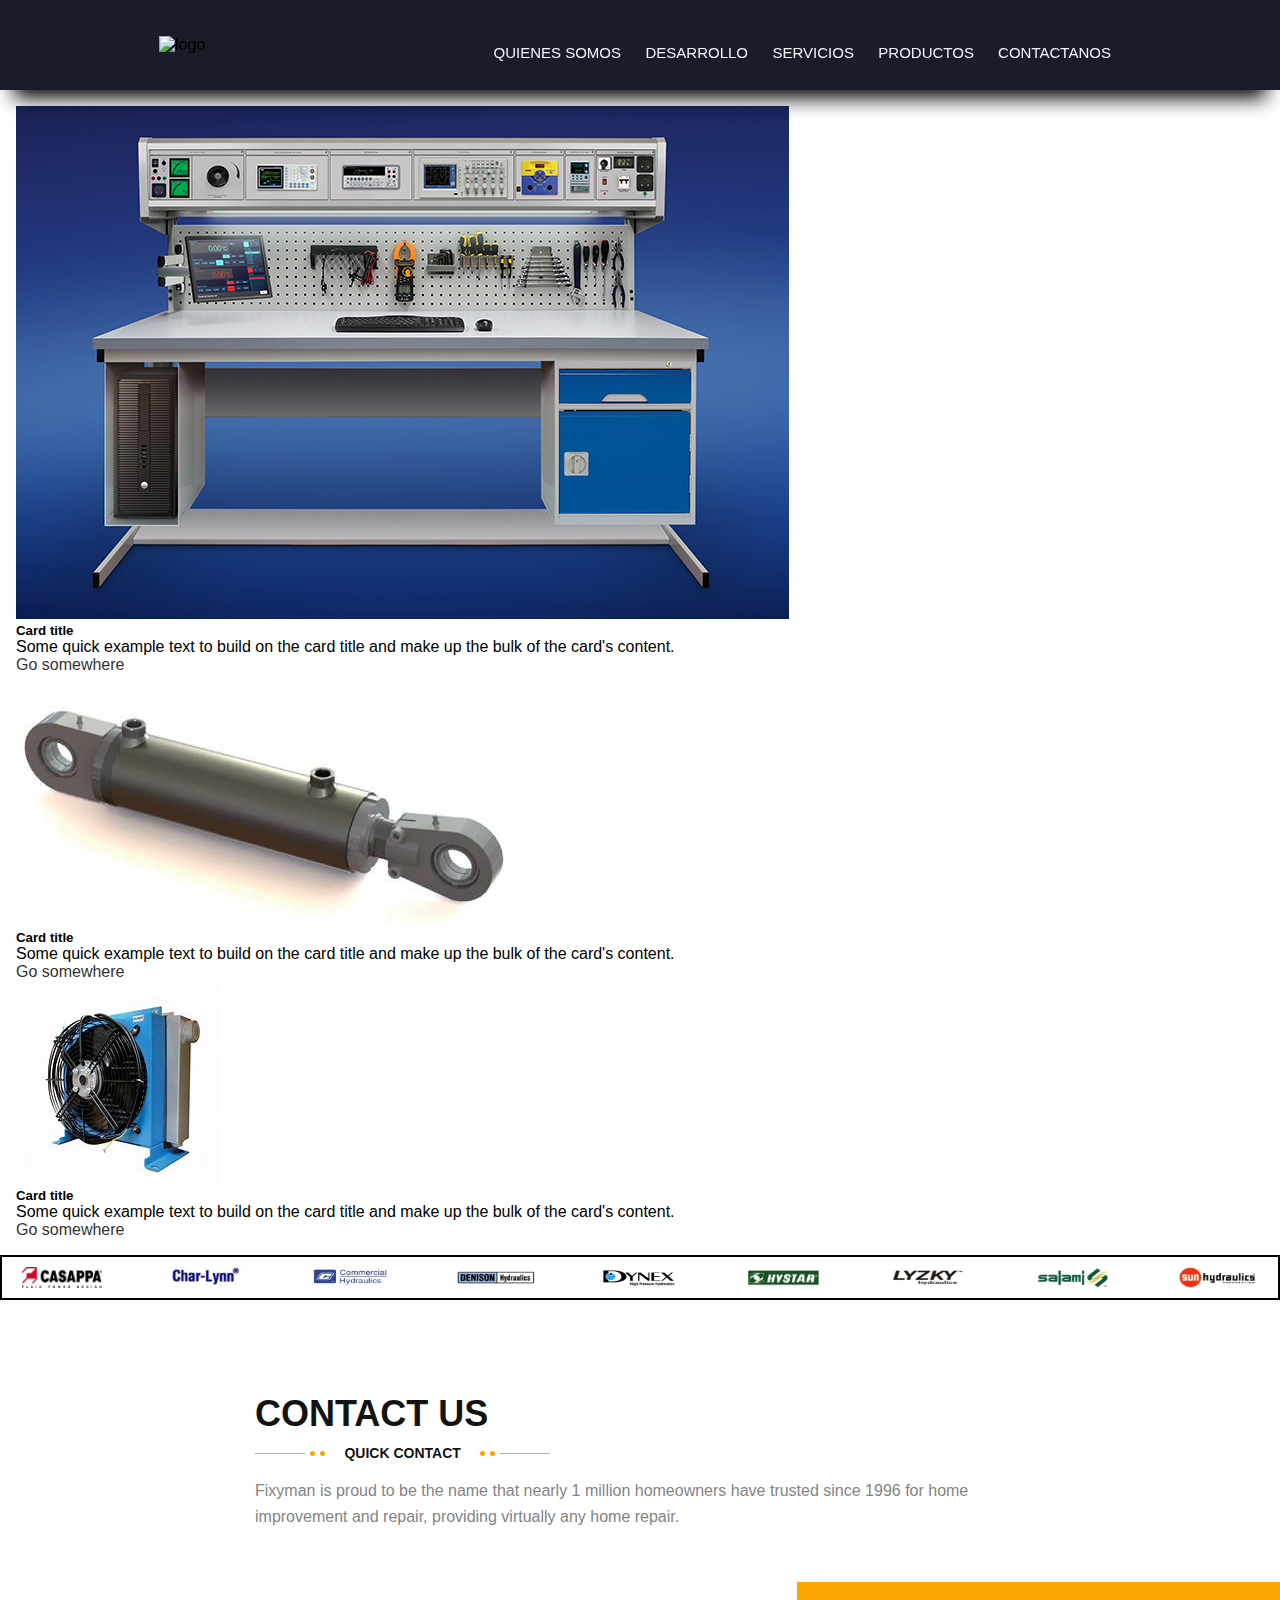
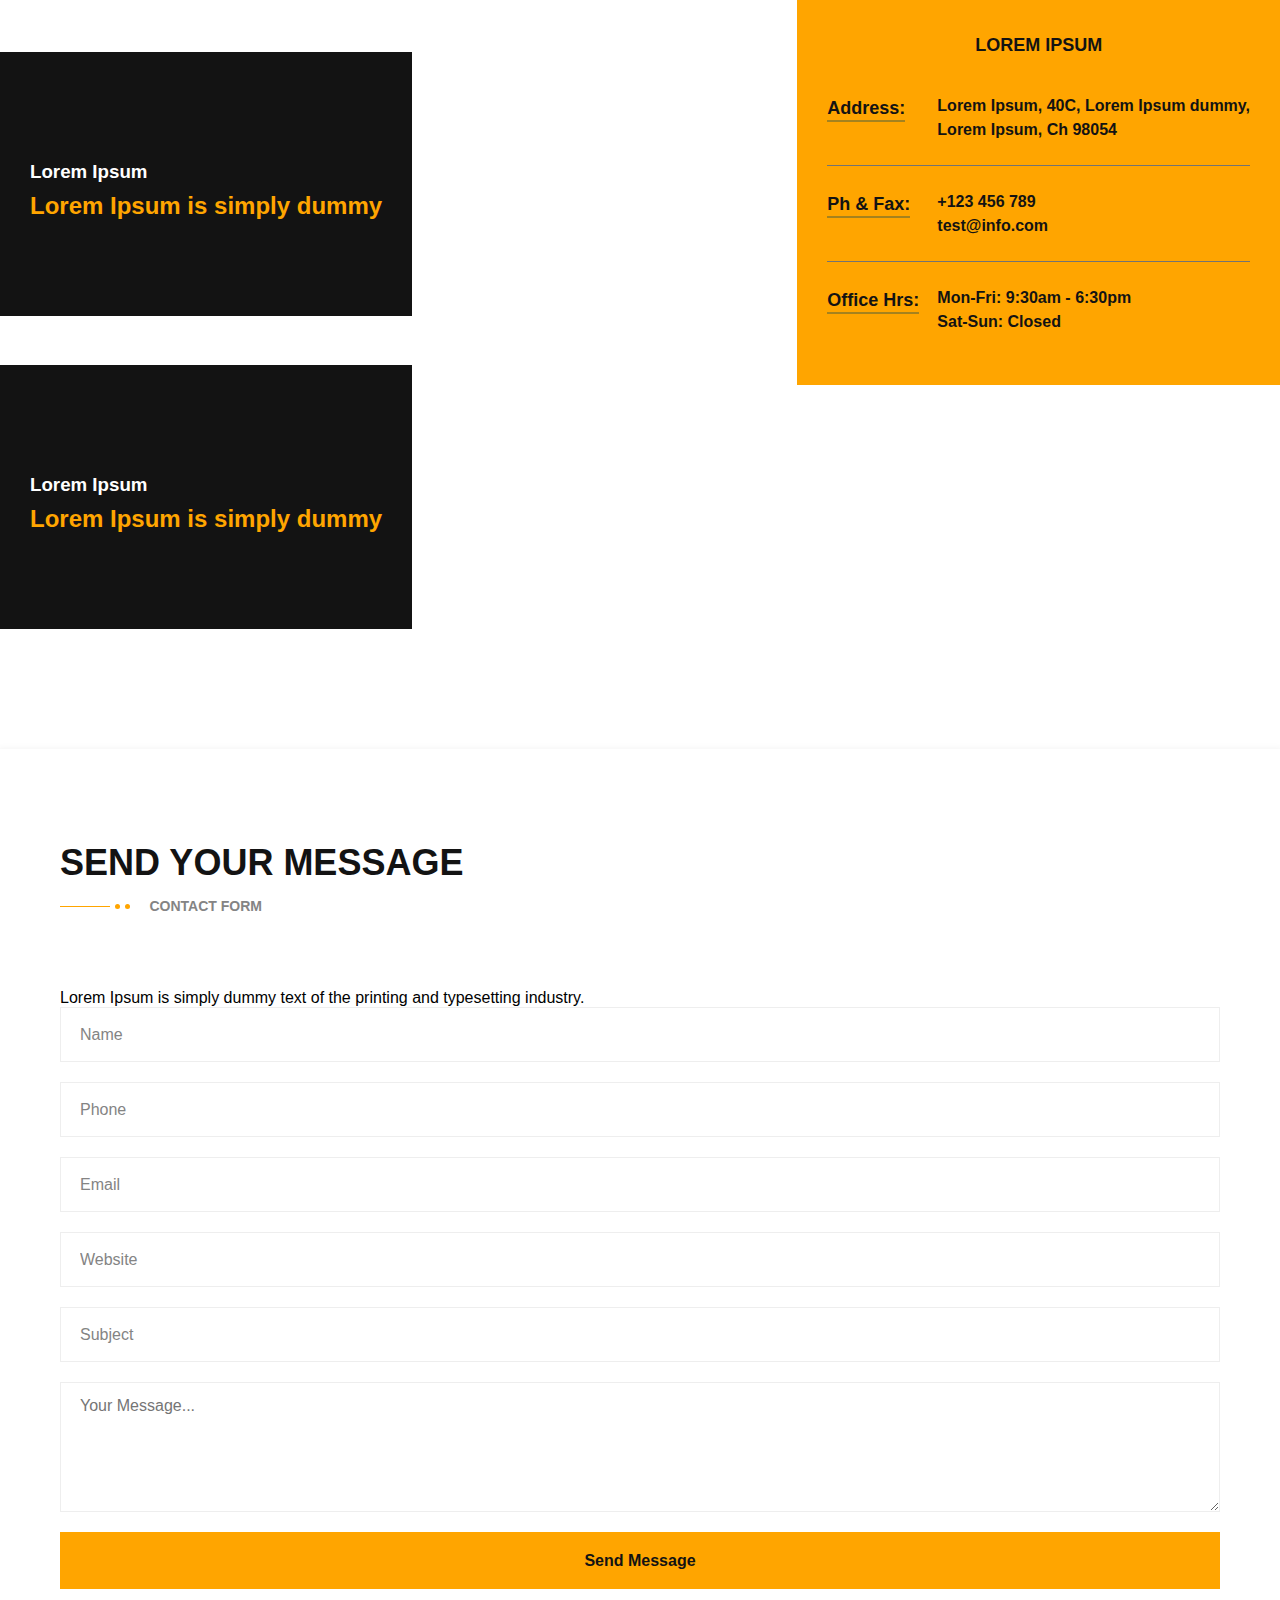
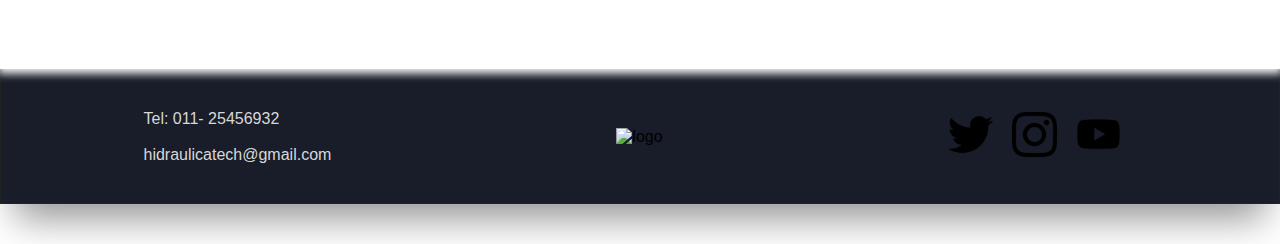
==== commit 726c0685: "contact us" ====
--- a/index.html
+++ b/index.html
@@ -1,14 +1,15 @@
 <!DOCTYPE html>
 <html lang="es">
 
-  <head>
-    <meta charset="utf-8">
-    <meta name="viewport" content="width=device-width, initial-scale=1">
-    <title>Bootstrap demo</title>
-    <!--bts css-->
-    <link href="https://cdn.jsdelivr.net/npm/bootstrap@5.2.0-beta1/dist/css/bootstrap.min.css" rel="stylesheet" integrity="sha384-0evHe/X+R7YkIZDRvuzKMRqM+OrBnVFBL6DOitfPri4tjfHxaWutUpFmBp4vmVor" crossorigin="anonymous">
-   <link rel="stylesheet" href="style.css">
-  </head>
+<head>
+  <meta charset="utf-8">
+  <meta name="viewport" content="width=device-width, initial-scale=1">
+  <title>Bootstrap demo</title>
+  <!--bts css-->
+  <link href="https://cdn.jsdelivr.net/npm/bootstrap@5.2.0-beta1/dist/css/bootstrap.min.css" rel="stylesheet"
+    integrity="sha384-0evHe/X+R7YkIZDRvuzKMRqM+OrBnVFBL6DOitfPri4tjfHxaWutUpFmBp4vmVor" crossorigin="anonymous">
+  <link rel="stylesheet" href="style.css">
+</head>
 
 
 
@@ -42,31 +43,34 @@
   <main>
 
     <section class="container-fluid row">
-      <div class="card card1  col-sm-12 col-md-12 col-lg-4 mb-4 mt-4" >
+      <div class="card card1  col-sm-12 col-md-12 col-lg-4 mb-4 mt-4">
         <img src="img/bancodeprueba2.jpg" class="card-img-top" alt="...">
         <div class="card-body">
           <h5 class="card-title">Card title</h5>
-          <p class="card-text">Some quick example text to build on the card title and make up the bulk of the card's content.</p>
+          <p class="card-text">Some quick example text to build on the card title and make up the bulk of the card's
+            content.</p>
           <a href="#" class="btn btn-primary">Go somewhere</a>
         </div>
       </div>
-      <div class="card card2  col-sm-12 col-md-12 col-lg-4  mb-4 mt-4" >
+      <div class="card card2  col-sm-12 col-md-12 col-lg-4  mb-4 mt-4">
         <img src="img/fabrica-cilindros-hidraulicos.jpg" class="card-img-top" alt="...">
         <div class="card-body">
           <h5 class="card-title">Card title</h5>
-          <p class="card-text">Some quick example text to build on the card title and make up the bulk of the card's content.</p>
+          <p class="card-text">Some quick example text to build on the card title and make up the bulk of the card's
+            content.</p>
           <a href="#" class="btn btn-primary">Go somewhere</a>
         </div>
       </div>
-      <div class="card card3  col-sm-12 col-md-12 col-lg-4  mb-4 mt-4" >
+      <div class="card card3  col-sm-12 col-md-12 col-lg-4  mb-4 mt-4">
         <img src="img/bombas/enfriadordeaceite.jpg" class="card-img-top" alt="...">
         <div class="card-body">
           <h5 class="card-title">Card title</h5>
-          <p class="card-text">Some quick example text to build on the card title and make up the bulk of the card's content.</p>
+          <p class="card-text">Some quick example text to build on the card title and make up the bulk of the card's
+            content.</p>
           <a href="#" class="btn btn-primary">Go somewhere</a>
         </div>
       </div>
-     
+
 
     </section>
 
@@ -94,19 +98,156 @@
     </div>
   </article>
 
-  <div class="divform">
-    <form action="#" method="get">
-
-      <div class="formulario-contactanos">
-        <h2>Contactanos</h2>
-        <input type="text" required placeholder="Nombre">
-        <input type="email" required placeholder="email">
-        <input type="telefono" required placeholder="telefono">
-        <textarea class="text" placeholder="mesaje"></textarea>
-        <input id="form-btn" type="submit" value="Enviar">
-      </div>
-    </form>
-  </div>
+  <!--Form-->
+  <section class="contact-address-area">
+    <div class="container">
+      <div class="sec-title-style1 text-center max-width">
+        <div class="title">Contact Us</div>
+        <div class="text">
+          <div class="decor-left"><span></span></div>
+          <p>Quick Contact</p>
+          <div class="decor-right"><span></span></div>
+        </div>
+        <div class="bottom-text">
+          <p>Fixyman is proud to be the name that nearly 1 million homeowners have trusted since 1996 for home
+            improvement and repair, providing virtually any home repair.</p>
+        </div>
+      </div>
+      <div class="contact-address-box row">
+        <!--Start Single Contact Address Box-->
+        <div class="col-sm-4 single-contact-address-box text-center">
+          <div class="icon-holder">
+            <span class="icon-clock-1">
+              <span class="path1"></span><span class="path2"></span><span class="path3"></span><span
+                class="path4"></span><span class="path5"></span><span class="path6"></span><span
+                class="path7"></span><span class="path8"></span><span class="path9"></span><span
+                class="path10"></span><span class="path11"></span><span class="path12"></span><span
+                class="path13"></span><span class="path14"></span><span class="path15"></span><span
+                class="path16"></span><span class="path17"></span><span class="path18"></span><span
+                class="path19"></span><span class="path20"></span>
+            </span>
+          </div>
+          <h3>Lorem Ipsum</h3>
+          <h2>Lorem Ipsum is simply dummy</h2>
+        </div>
+        <!--End Single Contact Address Box-->
+        <!--Start Single Contact Address Box-->
+        <div class="col-sm-4 single-contact-address-box main-branch">
+          <h3>Lorem Ipsum</h3>
+          <div class="inner">
+            <ul>
+              <li>
+                <div class="title">
+                  <h4>Address:</h4>
+                </div>
+                <div class="text">
+                  <p>Lorem Ipsum, 40C, Lorem Ipsum dummy,<br> Lorem Ipsum, Ch 98054</p>
+                </div>
+              </li>
+              <li>
+                <div class="title">
+                  <h4>Ph & Fax:</h4>
+                </div>
+                <div class="text">
+                  <p>+123 456 789 <br> test@info.com</p>
+                </div>
+              </li>
+              <li>
+                <div class="title">
+                  <h4>Office Hrs:</h4>
+                </div>
+                <div class="text">
+                  <p>Mon-Fri: 9:30am - 6:30pm<br> Sat-Sun: Closed</p>
+                </div>
+              </li>
+            </ul>
+          </div>
+        </div>
+        <!--End Single Contact Address Box-->
+        <!--Start Single Contact Address Box-->
+        <div class="col-sm-4 single-contact-address-box text-center">
+          <div class="icon-holder">
+            <span class="icon-question-2">
+              <span class="path1"></span><span class="path2"></span><span class="path3"></span><span
+                class="path4"></span>
+            </span>
+          </div>
+          <h3>Lorem Ipsum</h3>
+          <h2>Lorem Ipsum is simply dummy</h2 </div> <!--End Single Contact Address Box-->
+        </div>
+      </div>
+  </section>
+  <!--End Contact Address Area-->
+
+  <!--Start contact form area-->
+  <section class="contact-info-area mb-3">
+    <div class="container">
+      <div class="row">
+        <div class="col-xl-12 col-lg-12 col-md-12 col-sm-12">
+          <div class="contact-form">
+            <div class="row">
+              <div class="col-xl-12">
+                <div class="sec-title-style1 float-left">
+                  <div class="title">Send Your Message</div>
+                  <div class="text">
+                    <div class="decor-left"><span></span></div>
+                    <p>Contact Form</p>
+                  </div>
+                </div>
+                <div class="text-box float-right">
+                  <p>Lorem Ipsum is simply dummy text of the printing and typesetting industry. </p>
+                </div>
+              </div>
+            </div>
+            <div class="inner-box">
+              <form id="contact-form" name="contact_form" class="default-form" action="inc/sendmail.php" method="post">
+                <div class="row">
+                  <div class="col-xl-6 col-lg-12">
+                    <div class="row">
+                      <div class="col-xl-6">
+                        <div class="input-box">
+                          <input type="text" name="form_name" value="" placeholder="Name" required="">
+                        </div>
+                        <div class="input-box">
+                          <input type="text" name="form_phone" value="" placeholder="Phone">
+                        </div>
+                      </div>
+                      <div class="col-xl-6">
+                        <div class="input-box">
+                          <input type="email" name="form_email" value="" placeholder="Email" required="">
+                        </div>
+                        <div class="input-box">
+                          <input type="text" name="form_website" value="" placeholder="Website">
+                        </div>
+                      </div>
+                    </div>
+                    <div class="row">
+                      <div class="col-xl-12">
+                        <div class="input-box">
+                          <input type="text" name="form_subject" value="" placeholder="Subject">
+                        </div>
+                      </div>
+                    </div>
+                  </div>
+                  <div class="col-xl-6 col-lg-12">
+                    <div class="input-box">
+                      <textarea name="form_message" placeholder="Your Message..." required=""></textarea>
+                    </div>
+                    <div class="button-box">
+                      <input id="form_botcheck" name="form_botcheck" class="form-control" type="hidden" value="">
+                      <button type="submit" data-loading-text="Please wait...">Send Message<span
+                          class="flaticon-next"></span></button>
+                    </div>
+                  </div>
+                </div>
+              </form>
+            </div>
+          </div>
+        </div>
+
+      </div>
+    </div>
+  </section>
 
   <footer>
     <div class="footer1">
@@ -151,7 +292,7 @@
   <script src="https://cdn.jsdelivr.net/npm/bootstrap@5.2.0-beta1/dist/js/bootstrap.bundle.min.js"
     integrity="sha384-pprn3073KE6tl6bjs2QrFaJGz5/SUsLqktiwsUTF55Jfv3qYSDhgCecCxMW52nD2" crossorigin="anonymous">
   </script>
-   <!-- wow js -->
+  <!-- wow js -->
   <script src="js/wow.min.js"> </script>
   <script>
     new WOW().init();
--- a/style.css
+++ b/style.css
@@ -56,11 +56,7 @@
 
 }
 
-.servicio-tecnico img {
-    width: 100%;
-    height: 200px;
-
-}
+
 
 .logodiv {
     width: 30%;
@@ -111,61 +107,479 @@
 }
 
 
-
-.productos div {
-    align-self: baseline;
+/* form    */ 
+h1,
+        h2,
+        h3,
+        h4,
+        h5,
+        h6 {}
+        a,
+        a:hover,
+        a:focus,
+        a:active {
+            text-decoration: none;
+            outline: none;
+        }
+        
+        a,
+        a:active,
+        a:focus {
+            color: #333;
+            text-decoration: none;
+            transition-timing-function: ease-in-out;
+            -ms-transition-timing-function: ease-in-out;
+            -moz-transition-timing-function: ease-in-out;
+            -webkit-transition-timing-function: ease-in-out;
+            -o-transition-timing-function: ease-in-out;
+            transition-duration: .2s;
+            -ms-transition-duration: .2s;
+            -moz-transition-duration: .2s;
+            -webkit-transition-duration: .2s;
+            -o-transition-duration: .2s;
+        }
+        
+        ul {
+            margin: 0;
+            padding: 0;
+            list-style: none;
+        }
+        img {
+    max-width: 100%;
+    height: auto;
+}
+
+
+.sec-title-style1 {
+    position: relative;
+    display: block;
+    margin-top: -9px;
+    padding-bottom: 50px;
+}
+.sec-title-style1.max-width{
+    position: relative;
+    display: block;
+    max-width: 770px;
+    margin: -9px auto 0;
+    padding-bottom: 52px;    
+}
+.sec-title-style1.pabottom50 {
+    padding-bottom: 42px;
+}
+.sec-title-style1 .title {
+    position: relative;
+    display: block;
+    color: #131313;
+    font-size: 36px;
+    line-height: 46px;
+    font-weight: 700;
+    text-transform: uppercase;
+}
+.sec-title-style1 .title.clr-white{
+    color: #ffffff;
+}
+.sec-title-style1 .decor {
+    position: relative;
+    display: block;
+    width: 70px;
+    height: 5px;
+    margin: 19px 0 0;
+}
+.sec-title-style1 .decor:before{
+    position: absolute;
+    top: 0;
+    right: 0;
+    bottom: 0;
+    width: 5px;
+    height: 5px;
+    background: #FFA500;
+    border-radius: 50%;
+    content: "";
+}
+.sec-title-style1 .decor:after{
+    position: absolute;
+    top: 0;
+    right: 10px;
+    bottom: 0;
+    width: 5px;
+    height: 5px;
+    background: #FFA500;
+    border-radius: 50%;
+    content: "";
+}
+.sec-title-style1 .decor span {
+    position: absolute;
+    top: 0;
+    left: 0;
+    bottom: 0;
+    width: 50px;
+    height: 1px;
+    background: #FFA500;
+    margin: 2px 0;
+}
+
+
+.sec-title-style1 .text{
+    position: relative;
+    display: block;
+    margin: 7px 0 0;
+}
+.sec-title-style1 .text p{
+    position: relative;
+    display: inline-block;
+    padding: 0 15px;
+    color: #131313;
+    font-size: 14px;
+    line-height: 16px;
+    font-weight: 700;
+    text-transform: uppercase;
+    margin: 0;
+}
+.sec-title-style1 .text.clr-yellow p{
+    color: #FFA500;
+}
+.sec-title-style1 .text .decor-left{
+    position: relative;
+    top: -2px;
+    display: inline-block;
+    width: 70px;
+    height: 5px;
+    background: transparent;
+}
+.sec-title-style1 .text .decor-left span {
+    position: absolute;
+    top: 0;
+    left: 0;
+    bottom: 0;
+    width: 50px;
+    height: 1px;
+    background: #FFA500;
+    content: "";
+    margin: 2px 0;
+}
+.sec-title-style1 .text .decor-left:before{
+    position: absolute;
+    top: 0;
+    right: 0;
+    bottom: 0;
+    width: 5px;
+    height: 5px;
+    background: #FFA500;
+    border-radius: 50%;
+    content: "";
+}
+.sec-title-style1 .text .decor-left:after{
+    position: absolute;
+    top: 0;
+    right: 10px;
+    bottom: 0;
+    width: 5px;
+    height: 5px;
+    background: #FFA500;
+    border-radius: 50%;
+    content: "";
+}
+
+.sec-title-style1 .text .decor-right{
+    position: relative;
+    top: -2px;
+    display: inline-block;
+    width: 70px;
+    height: 5px;
+    background: transparent;
+}
+.sec-title-style1 .text .decor-right span {
+    position: absolute;
+    top: 0;
+    right: 0;
+    bottom: 0;
+    width: 50px;
+    height: 1px;
+    background: #FFA500;
+    content: "";
+    margin: 2px 0;
+}
+.sec-title-style1 .text .decor-right:before{
+    position: absolute;
+    top: 0;
+    left: 0;
+    bottom: 0;
+    width: 5px;
+    height: 5px;
+    background: #FFA500;
+    border-radius: 50%;
+    content: "";
+}
+.sec-title-style1 .text .decor-right:after{
+    position: absolute;
+    top: 0;
+    left: 10px;
+    bottom: 0;
+    width: 5px;
+    height: 5px;
+    background: #FFA500;
+    border-radius: 50%;
+    content: "";
+}
+
+.sec-title-style1 .bottom-text{
+    position: relative;
+    display: block;
+    padding-top: 16px;
+}
+.sec-title-style1 .bottom-text p{
+    color: #848484;
+    font-size: 16px;
+    line-height: 26px;
+    font-weight: 400;
+    margin: 0;
+}
+.sec-title-style1 .bottom-text.clr-gray p{
+    color: #cdcdcd;    
+}
+.contact-address-area{
+    position: relative;
+    display: block;
+    background: #ffffff;
+    padding: 100px 0 120px;
+}
+.contact-address-area .sec-title-style1.max-width {
+    padding-bottom: 72px;
+}
+.contact-address-box{
+    display: flex;
+    justify-content: space-between;
+    flex-direction: row;
+    flex-wrap: wrap;
+    align-items: center;    
+}
+.single-contact-address-box {
+    position: relative;
+    display: block;
+    background: #131313;
+    padding: 85px 30px 77px;
+}
+.single-contact-address-box .icon-holder{
+    position: relative;
+    display: block;
+    padding-bottom: 24px;
+}
+.single-contact-address-box .icon-holder span:before{
+    font-size: 75px;
+}
+.single-contact-address-box h3{
+    color: #ffffff;
+    margin: 0px 0 9px;
+}
+.single-contact-address-box h2{
+    color: #FFA500;
+    font-size: 24px;
+    font-weight: 600;
+    margin: 0 0 19px;
+}
+.single-contact-address-box a{
+    color: #ffffff;
+}
+
+.single-contact-address-box.main-branch {
+    background: #FFA500;
+    padding: 53px 30px 51px;
+    margin-top: -20px;
+    margin-bottom: -20px;
+}
+.single-contact-address-box.main-branch h3{
+    color: #131313;
+    font-size: 18px;
+    font-weight: 700;
+    margin: 0 0 38px;
+    text-transform: uppercase;
+    text-align: center;
+}
+.single-contact-address-box.main-branch .inner{
+    position: relative;
+    display: block;
+    
+}
+.single-contact-address-box.main-branch .inner ul{
+    position: relative;
+    display: block;
+    overflow: hidden;
+}
+.single-contact-address-box.main-branch .inner ul li{
+    position: relative;
+    display: block;
+    padding-left: 110px;
+    border-bottom: 1px solid #737373;
+    padding-bottom: 23px;
+    margin-bottom: 24px;
+}
+.single-contact-address-box.main-branch .inner ul li:last-child{
+    border: none;
+    margin-bottom: 0;
+    padding-bottom: 0;
+}
+.single-contact-address-box.main-branch .inner ul li .title{
+    position: absolute;
+    top: 2px;
+    left: 0;
+    display: inline-block;
+}
+.single-contact-address-box.main-branch .inner ul li .title h4{
+    color: #131313;
+    font-size: 18px;
+    font-weight: 600;
+    line-height: 24px;
+    text-transform: capitalize;
+    border-bottom: 2px solid #a5821e;
+}
+
+.single-contact-address-box.main-branch .inner ul li .text{
+    position: relative;
+    display: block;
+}
+.single-contact-address-box.main-branch .inner ul li .text p{
+    color: #131313;
+    font-size: 16px;
+    line-height: 24px;
+    font-weight: 600;
+    margin: 0;
+}
+
+.contact-info-area {
+    position: relative;
+    display: block;
+    background: #ffffff;
+}
+.contact-form {
+    position: relative;
+    display: block;
+    background: #ffffff;
+    padding: 100px 60px 80px;
+    -webkit-box-shadow: 0px 3px 8px 2px #ededed; 
+    box-shadow: 0px 3px 8px 2px #ededed;
+    z-index: 3;
+}
+.contact-form .sec-title-style1{
+    position: relative;
+    display: block;
+    padding-bottom: 51px;
+    width: 50%;
+}
+.contact-form .text-box{
+    position: relative;
+    display: block;
+    margin-top: 19px;
+    width: 50%;    
+}
+.contact-form .text p{
+    color: #848484;
+    line-height: 26px;
+    margin: 0;
+}
+
+.contact-form .inner-box{
+    position: relative;
+    display: block;
+    background: #ffffff;
+}
+.contact-form form{
+    position: relative;
+    display: block;
+}
+.contact-form form .input-box{
+    position: relative;
+    display: block;
+}
+
+.contact-form form input[type="text"],
+.contact-form form input[type="email"],
+.contact-form form textarea{
+    position: relative;
+    display: block;   
+    background: #ffffff;
+    border: 1px solid #eeeeee;
     width: 100%;
-    display: inline-block;
-}
-
-form h2 {
-    font-family: monospace;
-    color: rgb(244, 245, 246);
-
-    text-align: left;
-}
-
-.divform {
-    height: 20%;
-    background-image: url("img/58888-ingenieria.jpg");
-    background-repeat: no-repeat;
-    background-size: cover;
-}
-
-.form1 {
-
+    height: 55px;
+    font-size: 16px;
+    padding-left: 19px;
+    padding-right: 15px;
+    border-radius: 0px;
+    margin-bottom: 20px;
+    transition: all 500ms ease;
+}
+.contact-form form textarea {
+    height: 130px;
+    padding-left: 19px;
+    padding-right: 15px;
+    padding-top: 14px;
+    padding-bottom: 15px;
+}
+.contact-form form input[type="text"]:focus{
+    color: #222222;
+    border-color: #d4d4d4; 
+}
+.contact-form form input[type="email"]:focus{
+    color: #222222;
+    border-color: #d4d4d4;
+}
+.contact-form form textarea:focus{
+    color: #222222;
+    border-color: #d4d4d4;
+}
+.contact-form form input[type="text"]::-webkit-input-placeholder {
+    color: #848484;
+}
+.contact-form form input[type="text"]:-moz-placeholder {
+    color: #848484;
+}
+.contact-form form input[type="text"]::-moz-placeholder {
+    color: #848484;
+}
+.contact-form form input[type="text"]:-ms-input-placeholder {
+    color: #848484;
+}
+.contact-form form input[type="email"]::-webkit-input-placeholder {
+    color: #848484;
+}
+.contact-form form input[type="email"]:-moz-placeholder {
+    color: #848484;
+}
+.contact-form form input[type="email"]::-moz-placeholder {
+    color: #848484;
+}
+.contact-form form input[type="email"]:-ms-input-placeholder {
+    color: #848484;
+}
+.contact-form form button {
+    position: relative;
+    display: block;
     width: 100%;
-    height: 20vh
-}
-
-input,
-textarea {
-    width: 50%;
-    padding: 8px;
-    font-size: 17px;
-
-
-
-}
-
-
-textarea {
-    height: auto;
-
-}
-
-#form-btn {
-    padding: 20px;
-    color: #fff;
-    background-color: #2d0682;
-    border-radius: 10px;
-    width: 50%;
-    height: auto;
-}
-
-#form-btn:hover {
+    background: #FFA500;
+    border: 1px solid #FFA500;
+    color: #131313;
+    font-size: 16px;
+    line-height: 55px;
+    font-weight: 600;
+    text-align: center;
+    text-transform: capitalize;
+    transition: all 200ms linear;
+    transition-delay: 0.1s;
     cursor: pointer;
 }
+
+.contact-form form button:hover{
+    color: #ffffff;
+    background: #131313;
+}
+
+
+
+
+
+
+
+
+
 
 
 
@@ -208,11 +622,7 @@
     color: rgb(216, 216, 216);
 }
 
-footer p {
-    font-size: 20px;
-    color: rgb(216, 216, 216);
-
-}
+
 
 .footer1 {
     -webkit-box-shadow: 0px 29px 38px -15px rgba(0, 0, 0, 0.43);
@@ -256,8 +666,7 @@
     height: 40px;
     background-color: black;
     color: #fff;
-
-
+    
 }
 
 @media (max-width: 576px) {
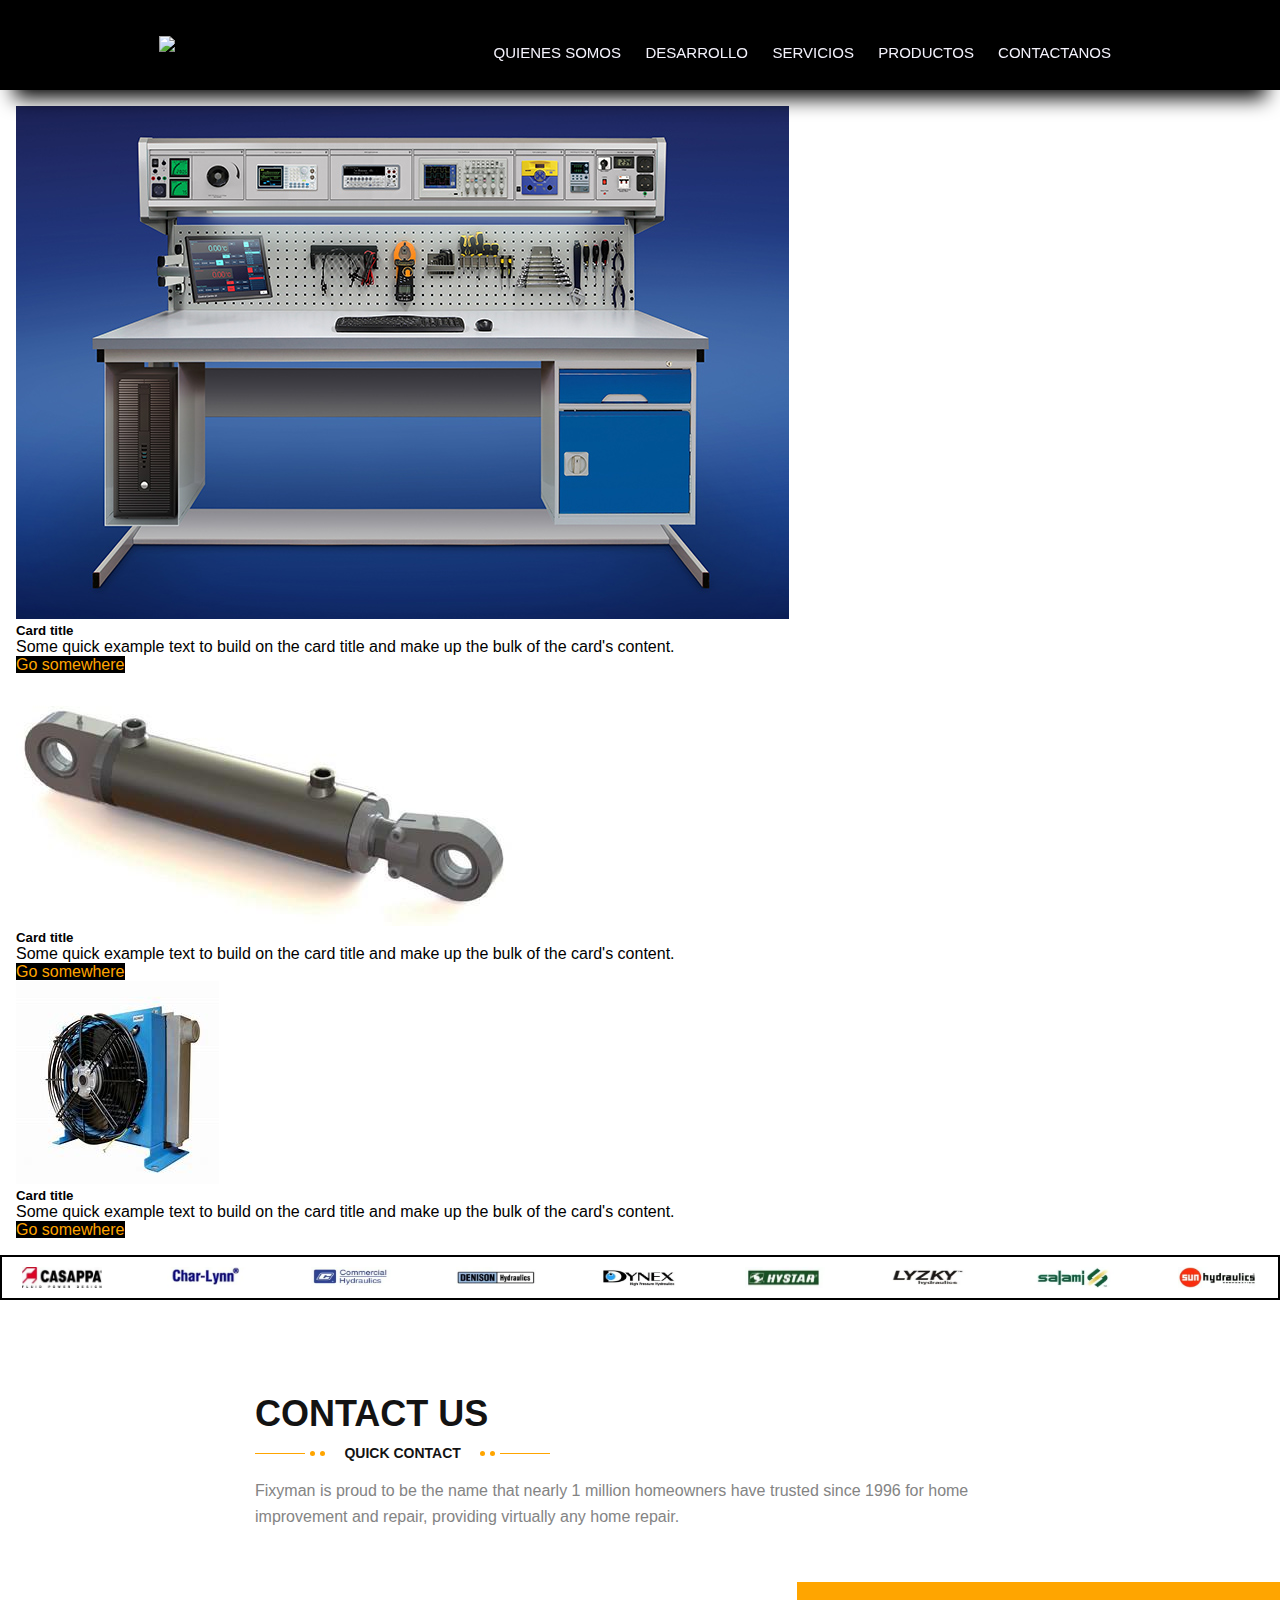
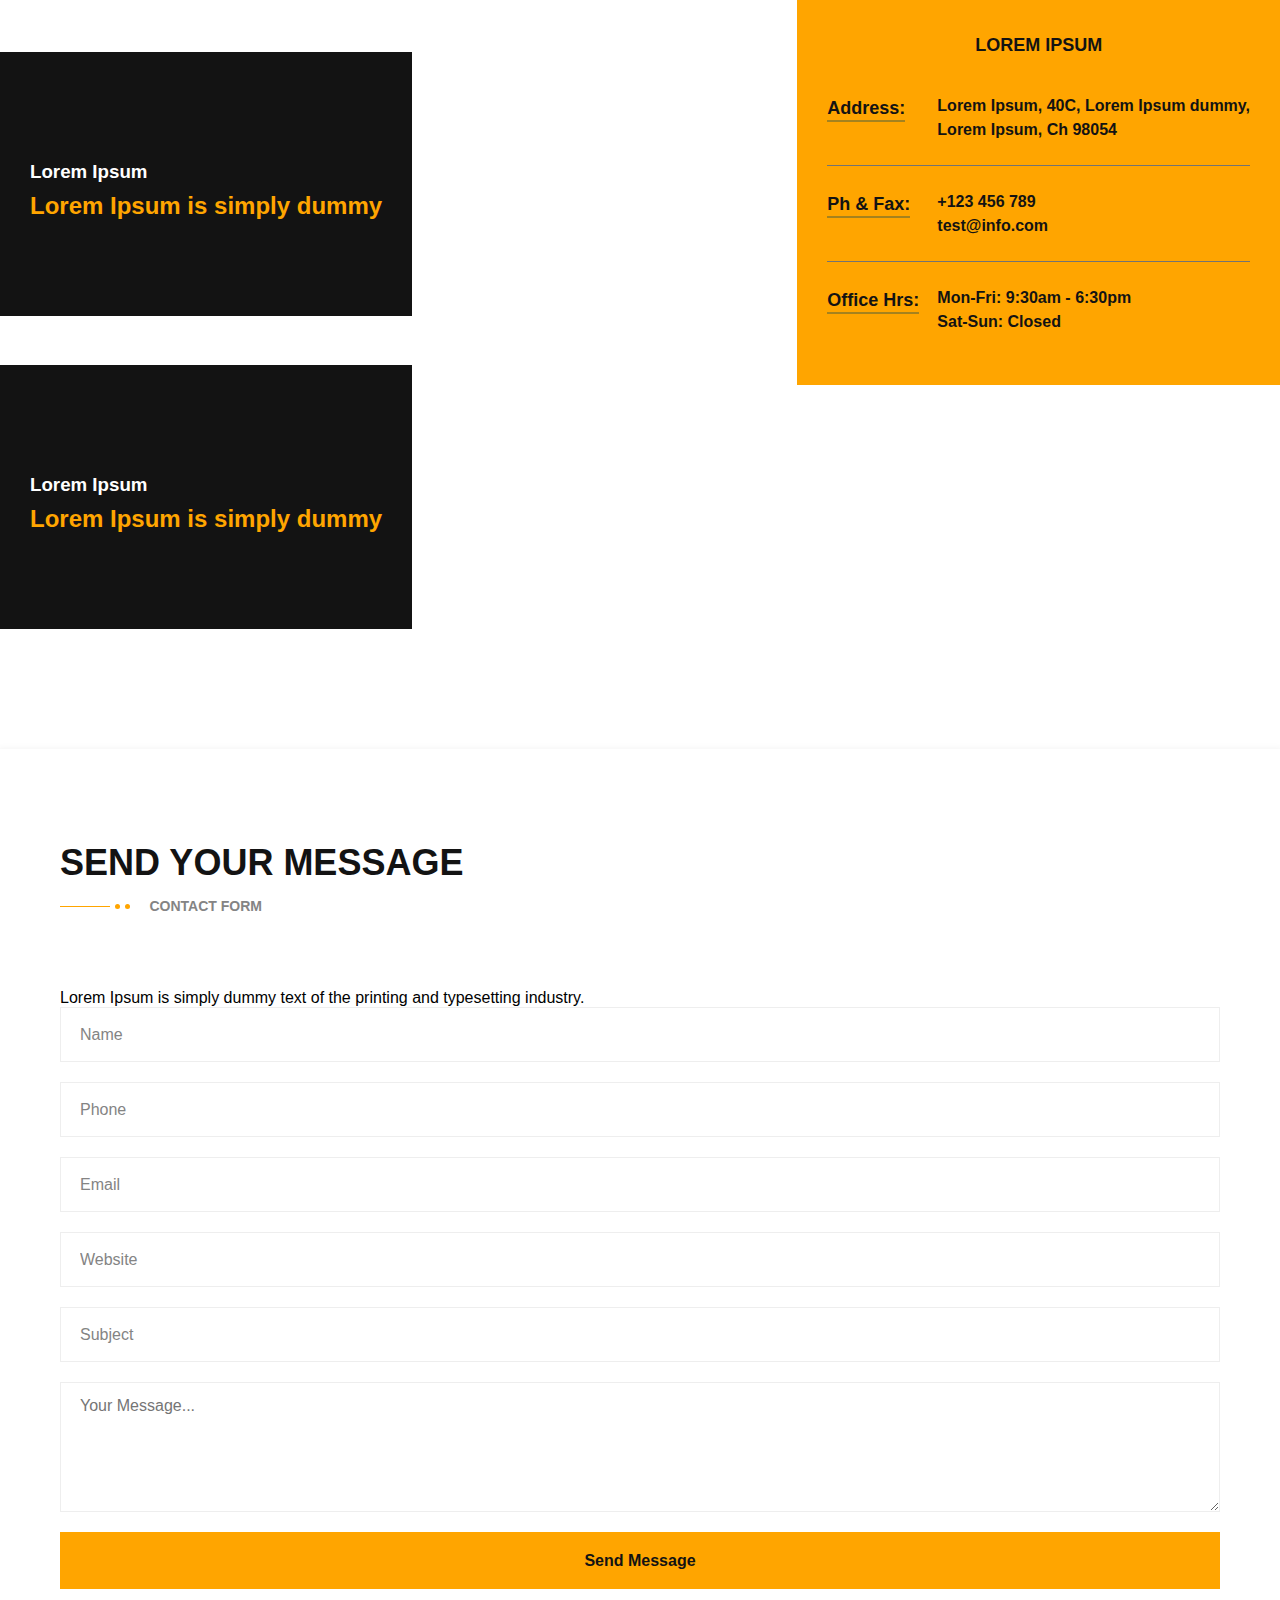
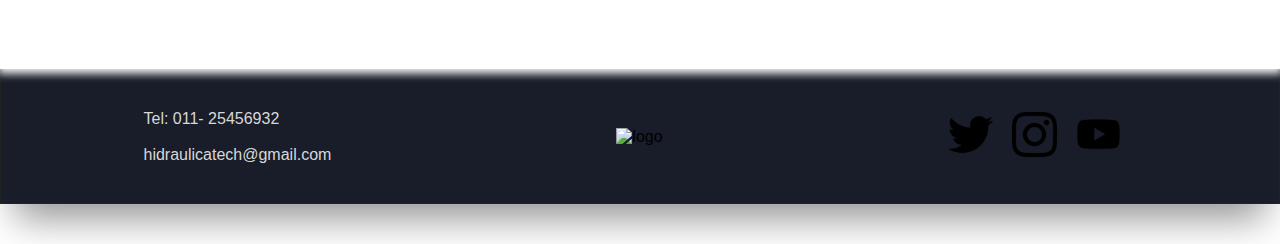
==== commit 482c1a46: "sass" ====
--- a/index.html
+++ b/index.html
@@ -8,7 +8,7 @@
   <!--bts css-->
   <link href="https://cdn.jsdelivr.net/npm/bootstrap@5.2.0-beta1/dist/css/bootstrap.min.css" rel="stylesheet"
     integrity="sha384-0evHe/X+R7YkIZDRvuzKMRqM+OrBnVFBL6DOitfPri4tjfHxaWutUpFmBp4vmVor" crossorigin="anonymous">
-  <link rel="stylesheet" href="style.css">
+  <link rel="stylesheet" href="css/style.css">
 </head>
 
 
@@ -43,7 +43,7 @@
   <main>
 
     <section class="container-fluid row">
-      <div class="card card1  col-sm-12 col-md-12 col-lg-4 mb-4 mt-4">
+      <div class="card card1   col-sm-12 col-md-12 col-lg-4 mb-4 mt-4">
         <img src="img/bancodeprueba2.jpg" class="card-img-top" alt="...">
         <div class="card-body">
           <h5 class="card-title">Card title</h5>
--- a/css/style.css
+++ b/css/style.css
@@ -0,0 +1,730 @@
+.nav-list a:hover {
+  color: #FFA500;
+}
+
+.card .btn {
+  background-color: black;
+  color: #FFA500;
+}
+
+header {
+  background-color: black !important;
+}
+
+/*reset*/
+* {
+  margin: 0px;
+  padding: 0px;
+  box-sizing: border-box;
+  font-family: "Antic Slab", serif;
+  font-family: "Roboto Condensed", sans-serif;
+  list-style: none;
+  text-decoration: none;
+}
+
+body {
+  min-width: 100vw;
+}
+
+#btn-menu {
+  display: none;
+}
+
+header label {
+  display: block;
+  display: none;
+}
+
+header label:hover {
+  cursor: pointer;
+  background: rgba(148, 24, 24, 0.3);
+}
+
+header {
+  box-shadow: 0px 22px 20px -14px #000;
+  justify-content: space-around;
+  grid-area: header;
+  align-items: center;
+  width: auto;
+  height: 10vh;
+  display: flex;
+  position: -webkit-sticky;
+  position: sticky;
+  top: 0;
+  z-index: 1000;
+  background-color: #191c29;
+  padding-left: 20px;
+  padding-right: 20px;
+}
+
+.logodiv {
+  width: 30%;
+}
+
+header img {
+  width: auto;
+  height: 70px;
+}
+
+body {
+  font-family: "Red Hat Text", sans-serif;
+}
+
+.card:hover {
+  box-shadow: 5px 5px 20px rgba(0, 0, 0, 0.4);
+  transform: translateY(-1%);
+}
+
+.nav-list li {
+  display: inline-block;
+  padding: 10px;
+  margin-top: 15px;
+}
+
+.nav-list a {
+  color: rgb(244, 242, 252);
+  font-size: 15px;
+  font-family: "Trebuchet MS", "Lucida Sans Unicode", "Lucida Grande", "Lucida Sans", Arial, sans-serif;
+  text-decoration: none;
+}
+
+/* form    */
+a,
+a:hover,
+a:focus,
+a:active {
+  text-decoration: none;
+  outline: none;
+}
+
+a,
+a:active,
+a:focus {
+  color: #333;
+  text-decoration: none;
+  transition-timing-function: ease-in-out;
+  -ms-transition-timing-function: ease-in-out;
+  -moz-transition-timing-function: ease-in-out;
+  -webkit-transition-timing-function: ease-in-out;
+  -o-transition-timing-function: ease-in-out;
+  transition-duration: 0.2s;
+  -ms-transition-duration: 0.2s;
+  -moz-transition-duration: 0.2s;
+  -webkit-transition-duration: 0.2s;
+  -o-transition-duration: 0.2s;
+}
+
+ul {
+  margin: 0;
+  padding: 0;
+  list-style: none;
+}
+
+img {
+  max-width: 100%;
+  height: auto;
+}
+
+.sec-title-style1 {
+  position: relative;
+  display: block;
+  margin-top: -9px;
+  padding-bottom: 50px;
+}
+
+.sec-title-style1.max-width {
+  position: relative;
+  display: block;
+  max-width: 770px;
+  margin: -9px auto 0;
+  padding-bottom: 52px;
+}
+
+.sec-title-style1.pabottom50 {
+  padding-bottom: 42px;
+}
+
+.sec-title-style1 .title {
+  position: relative;
+  display: block;
+  color: #131313;
+  font-size: 36px;
+  line-height: 46px;
+  font-weight: 700;
+  text-transform: uppercase;
+}
+
+.sec-title-style1 .title.clr-white {
+  color: #ffffff;
+}
+
+.sec-title-style1 .decor {
+  position: relative;
+  display: block;
+  width: 70px;
+  height: 5px;
+  margin: 19px 0 0;
+}
+
+.sec-title-style1 .decor:before {
+  position: absolute;
+  top: 0;
+  right: 0;
+  bottom: 0;
+  width: 5px;
+  height: 5px;
+  background: #FFA500;
+  border-radius: 50%;
+  content: "";
+}
+
+.sec-title-style1 .decor:after {
+  position: absolute;
+  top: 0;
+  right: 10px;
+  bottom: 0;
+  width: 5px;
+  height: 5px;
+  background: #FFA500;
+  border-radius: 50%;
+  content: "";
+}
+
+.sec-title-style1 .decor span {
+  position: absolute;
+  top: 0;
+  left: 0;
+  bottom: 0;
+  width: 50px;
+  height: 1px;
+  background: #FFA500;
+  margin: 2px 0;
+}
+
+.sec-title-style1 .text {
+  position: relative;
+  display: block;
+  margin: 7px 0 0;
+}
+
+.sec-title-style1 .text p {
+  position: relative;
+  display: inline-block;
+  padding: 0 15px;
+  color: #131313;
+  font-size: 14px;
+  line-height: 16px;
+  font-weight: 700;
+  text-transform: uppercase;
+  margin: 0;
+}
+
+.sec-title-style1 .text.clr-yellow p {
+  color: #FFA500;
+}
+
+.sec-title-style1 .text .decor-left {
+  position: relative;
+  top: -2px;
+  display: inline-block;
+  width: 70px;
+  height: 5px;
+  background: transparent;
+}
+
+.sec-title-style1 .text .decor-left span {
+  position: absolute;
+  top: 0;
+  left: 0;
+  bottom: 0;
+  width: 50px;
+  height: 1px;
+  background: #FFA500;
+  content: "";
+  margin: 2px 0;
+}
+
+.sec-title-style1 .text .decor-left:before {
+  position: absolute;
+  top: 0;
+  right: 0;
+  bottom: 0;
+  width: 5px;
+  height: 5px;
+  background: #FFA500;
+  border-radius: 50%;
+  content: "";
+}
+
+.sec-title-style1 .text .decor-left:after {
+  position: absolute;
+  top: 0;
+  right: 10px;
+  bottom: 0;
+  width: 5px;
+  height: 5px;
+  background: #FFA500;
+  border-radius: 50%;
+  content: "";
+}
+
+.sec-title-style1 .text .decor-right {
+  position: relative;
+  top: -2px;
+  display: inline-block;
+  width: 70px;
+  height: 5px;
+  background: transparent;
+}
+
+.sec-title-style1 .text .decor-right span {
+  position: absolute;
+  top: 0;
+  right: 0;
+  bottom: 0;
+  width: 50px;
+  height: 1px;
+  background: #FFA500;
+  content: "";
+  margin: 2px 0;
+}
+
+.sec-title-style1 .text .decor-right:before {
+  position: absolute;
+  top: 0;
+  left: 0;
+  bottom: 0;
+  width: 5px;
+  height: 5px;
+  background: #FFA500;
+  border-radius: 50%;
+  content: "";
+}
+
+.sec-title-style1 .text .decor-right:after {
+  position: absolute;
+  top: 0;
+  left: 10px;
+  bottom: 0;
+  width: 5px;
+  height: 5px;
+  background: #FFA500;
+  border-radius: 50%;
+  content: "";
+}
+
+.sec-title-style1 .bottom-text {
+  position: relative;
+  display: block;
+  padding-top: 16px;
+}
+
+.sec-title-style1 .bottom-text p {
+  color: #848484;
+  font-size: 16px;
+  line-height: 26px;
+  font-weight: 400;
+  margin: 0;
+}
+
+.sec-title-style1 .bottom-text.clr-gray p {
+  color: #cdcdcd;
+}
+
+.contact-address-area {
+  position: relative;
+  display: block;
+  background: #ffffff;
+  padding: 100px 0 120px;
+}
+
+.contact-address-area .sec-title-style1.max-width {
+  padding-bottom: 72px;
+}
+
+.contact-address-box {
+  display: flex;
+  justify-content: space-between;
+  flex-direction: row;
+  flex-wrap: wrap;
+  align-items: center;
+}
+
+.single-contact-address-box {
+  position: relative;
+  display: block;
+  background: #131313;
+  padding: 85px 30px 77px;
+}
+
+.single-contact-address-box .icon-holder {
+  position: relative;
+  display: block;
+  padding-bottom: 24px;
+}
+
+.single-contact-address-box .icon-holder span:before {
+  font-size: 75px;
+}
+
+.single-contact-address-box h3 {
+  color: #ffffff;
+  margin: 0px 0 9px;
+}
+
+.single-contact-address-box h2 {
+  color: #FFA500;
+  font-size: 24px;
+  font-weight: 600;
+  margin: 0 0 19px;
+}
+
+.single-contact-address-box a {
+  color: #ffffff;
+}
+
+.single-contact-address-box.main-branch {
+  background: #FFA500;
+  padding: 53px 30px 51px;
+  margin-top: -20px;
+  margin-bottom: -20px;
+}
+
+.single-contact-address-box.main-branch h3 {
+  color: #131313;
+  font-size: 18px;
+  font-weight: 700;
+  margin: 0 0 38px;
+  text-transform: uppercase;
+  text-align: center;
+}
+
+.single-contact-address-box.main-branch .inner {
+  position: relative;
+  display: block;
+}
+
+.single-contact-address-box.main-branch .inner ul {
+  position: relative;
+  display: block;
+  overflow: hidden;
+}
+
+.single-contact-address-box.main-branch .inner ul li {
+  position: relative;
+  display: block;
+  padding-left: 110px;
+  border-bottom: 1px solid #737373;
+  padding-bottom: 23px;
+  margin-bottom: 24px;
+}
+
+.single-contact-address-box.main-branch .inner ul li:last-child {
+  border: none;
+  margin-bottom: 0;
+  padding-bottom: 0;
+}
+
+.single-contact-address-box.main-branch .inner ul li .title {
+  position: absolute;
+  top: 2px;
+  left: 0;
+  display: inline-block;
+}
+
+.single-contact-address-box.main-branch .inner ul li .title h4 {
+  color: #131313;
+  font-size: 18px;
+  font-weight: 600;
+  line-height: 24px;
+  text-transform: capitalize;
+  border-bottom: 2px solid #a5821e;
+}
+
+.single-contact-address-box.main-branch .inner ul li .text {
+  position: relative;
+  display: block;
+}
+
+.single-contact-address-box.main-branch .inner ul li .text p {
+  color: #131313;
+  font-size: 16px;
+  line-height: 24px;
+  font-weight: 600;
+  margin: 0;
+}
+
+.contact-info-area {
+  position: relative;
+  display: block;
+  background: #ffffff;
+}
+
+.contact-form {
+  position: relative;
+  display: block;
+  background: #ffffff;
+  padding: 100px 60px 80px;
+  box-shadow: 0px 3px 8px 2px #ededed;
+  z-index: 3;
+}
+
+.contact-form .sec-title-style1 {
+  position: relative;
+  display: block;
+  padding-bottom: 51px;
+  width: 50%;
+}
+
+.contact-form .text-box {
+  position: relative;
+  display: block;
+  margin-top: 19px;
+  width: 50%;
+}
+
+.contact-form .text p {
+  color: #848484;
+  line-height: 26px;
+  margin: 0;
+}
+
+.contact-form .inner-box {
+  position: relative;
+  display: block;
+  background: #ffffff;
+}
+
+.contact-form form {
+  position: relative;
+  display: block;
+}
+
+.contact-form form .input-box {
+  position: relative;
+  display: block;
+}
+
+.contact-form form input[type=text],
+.contact-form form input[type=email],
+.contact-form form textarea {
+  position: relative;
+  display: block;
+  background: #ffffff;
+  border: 1px solid #eeeeee;
+  width: 100%;
+  height: 55px;
+  font-size: 16px;
+  padding-left: 19px;
+  padding-right: 15px;
+  border-radius: 0px;
+  margin-bottom: 20px;
+  transition: all 500ms ease;
+}
+
+.contact-form form textarea {
+  height: 130px;
+  padding-left: 19px;
+  padding-right: 15px;
+  padding-top: 14px;
+  padding-bottom: 15px;
+}
+
+.contact-form form input[type=text]:focus {
+  color: #222222;
+  border-color: #d4d4d4;
+}
+
+.contact-form form input[type=email]:focus {
+  color: #222222;
+  border-color: #d4d4d4;
+}
+
+.contact-form form textarea:focus {
+  color: #222222;
+  border-color: #d4d4d4;
+}
+
+.contact-form form input[type=text]::-webkit-input-placeholder {
+  color: #848484;
+}
+
+.contact-form form input[type=text]:-moz-placeholder {
+  color: #848484;
+}
+
+.contact-form form input[type=text]::-moz-placeholder {
+  color: #848484;
+}
+
+.contact-form form input[type=text]:-ms-input-placeholder {
+  color: #848484;
+}
+
+.contact-form form input[type=email]::-webkit-input-placeholder {
+  color: #848484;
+}
+
+.contact-form form input[type=email]:-moz-placeholder {
+  color: #848484;
+}
+
+.contact-form form input[type=email]::-moz-placeholder {
+  color: #848484;
+}
+
+.contact-form form input[type=email]:-ms-input-placeholder {
+  color: #848484;
+}
+
+.contact-form form button {
+  position: relative;
+  display: block;
+  width: 100%;
+  background: #FFA500;
+  border: 1px solid #FFA500;
+  color: #131313;
+  font-size: 16px;
+  line-height: 55px;
+  font-weight: 600;
+  text-align: center;
+  text-transform: capitalize;
+  transition: all 200ms linear;
+  transition-delay: 0.1s;
+  cursor: pointer;
+}
+
+.contact-form form button:hover {
+  color: #ffffff;
+  background: #131313;
+}
+
+footer a {
+  text-decoration: none;
+}
+
+main {
+  margin: 1rem;
+}
+
+.marcas {
+  display: flex;
+  justify-content: space-between;
+  border: 2px solid;
+  padding: 0 20px;
+  height: 45px;
+}
+
+.marcas img {
+  width: 80px;
+  height: auto;
+  padding-top: 10px;
+  padding-bottom: 10px;
+}
+
+footer {
+  grid-area: footer;
+}
+
+footer li {
+  color: rgb(216, 216, 216);
+}
+
+.footer1 {
+  box-shadow: 0px 29px 38px -15px rgba(0, 0, 0, 0.43);
+  display: flex;
+  width: auto;
+  height: 15vh;
+  background: #191c29;
+  justify-content: space-around;
+  border: 1px solid rgb(34, 34, 34);
+  align-items: center;
+}
+
+.footer-right img {
+  width: 60px;
+  height: auto;
+  padding-right: 15px;
+}
+
+.logo img {
+  align-self: center;
+  width: 150px;
+  height: auto;
+}
+
+#derechos h4 {
+  padding: 10px 0;
+  font-size: 16px;
+  width: 100%;
+  text-align: center;
+  height: 40px;
+  background-color: black;
+  color: #fff;
+}
+
+@media (max-width: 576px) {
+  .img-logo {
+    margin-right: 300px;
+  }
+}
+/* Medium devices (tablets, 768px and up) */
+@media (max-width: 768px) {
+  .img-logo {
+    margin-right: 300px;
+  }
+}
+/* Large devices (desktops, 992px and up) */
+@media (max-width: 992px) {
+  nav ul {
+    display: none;
+  }
+
+  .logo {
+    display: none;
+  }
+
+  header {
+    position: static;
+  }
+
+  nav label {
+    display: block;
+    margin-right: 50px;
+  }
+
+  .marca1,
+.marca2,
+.marca3,
+.marca4 {
+    display: none;
+  }
+
+  .img-logo {
+    margin-right: 200px;
+  }
+
+  header {
+    height: 12vh;
+  }
+
+  nav label img {
+    width: 60px;
+    height: auto;
+  }
+
+  .footer1 {
+    height: 30vh;
+    width: 100%;
+  }
+
+  input,
+textarea {
+    width: 100%;
+    padding: 8px;
+    font-size: 17px;
+    margin-bottom: 1rem;
+  }
+}
+/* X-Large devices (large desktops, 1200px and up) */
+/* XX-Large devices (larger desktops, 1400px and up) *//*# sourceMappingURL=style.css.map */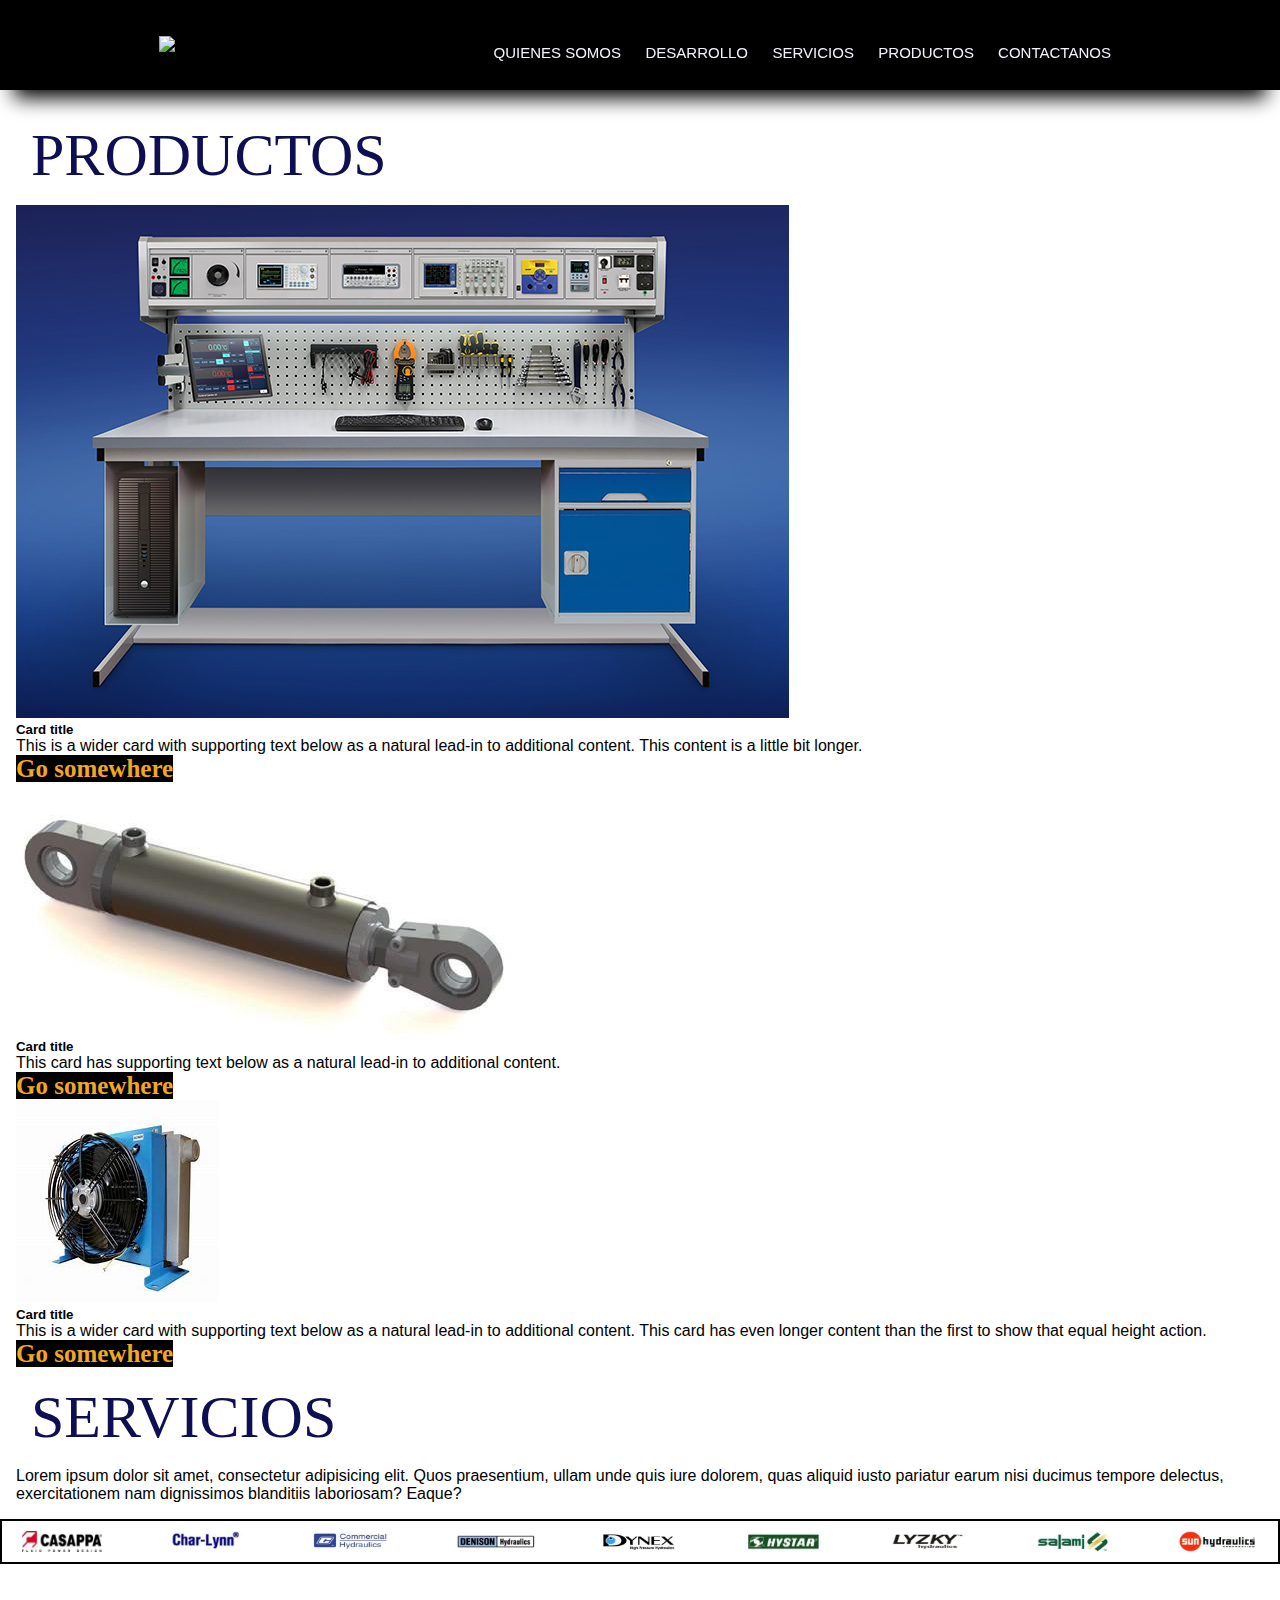
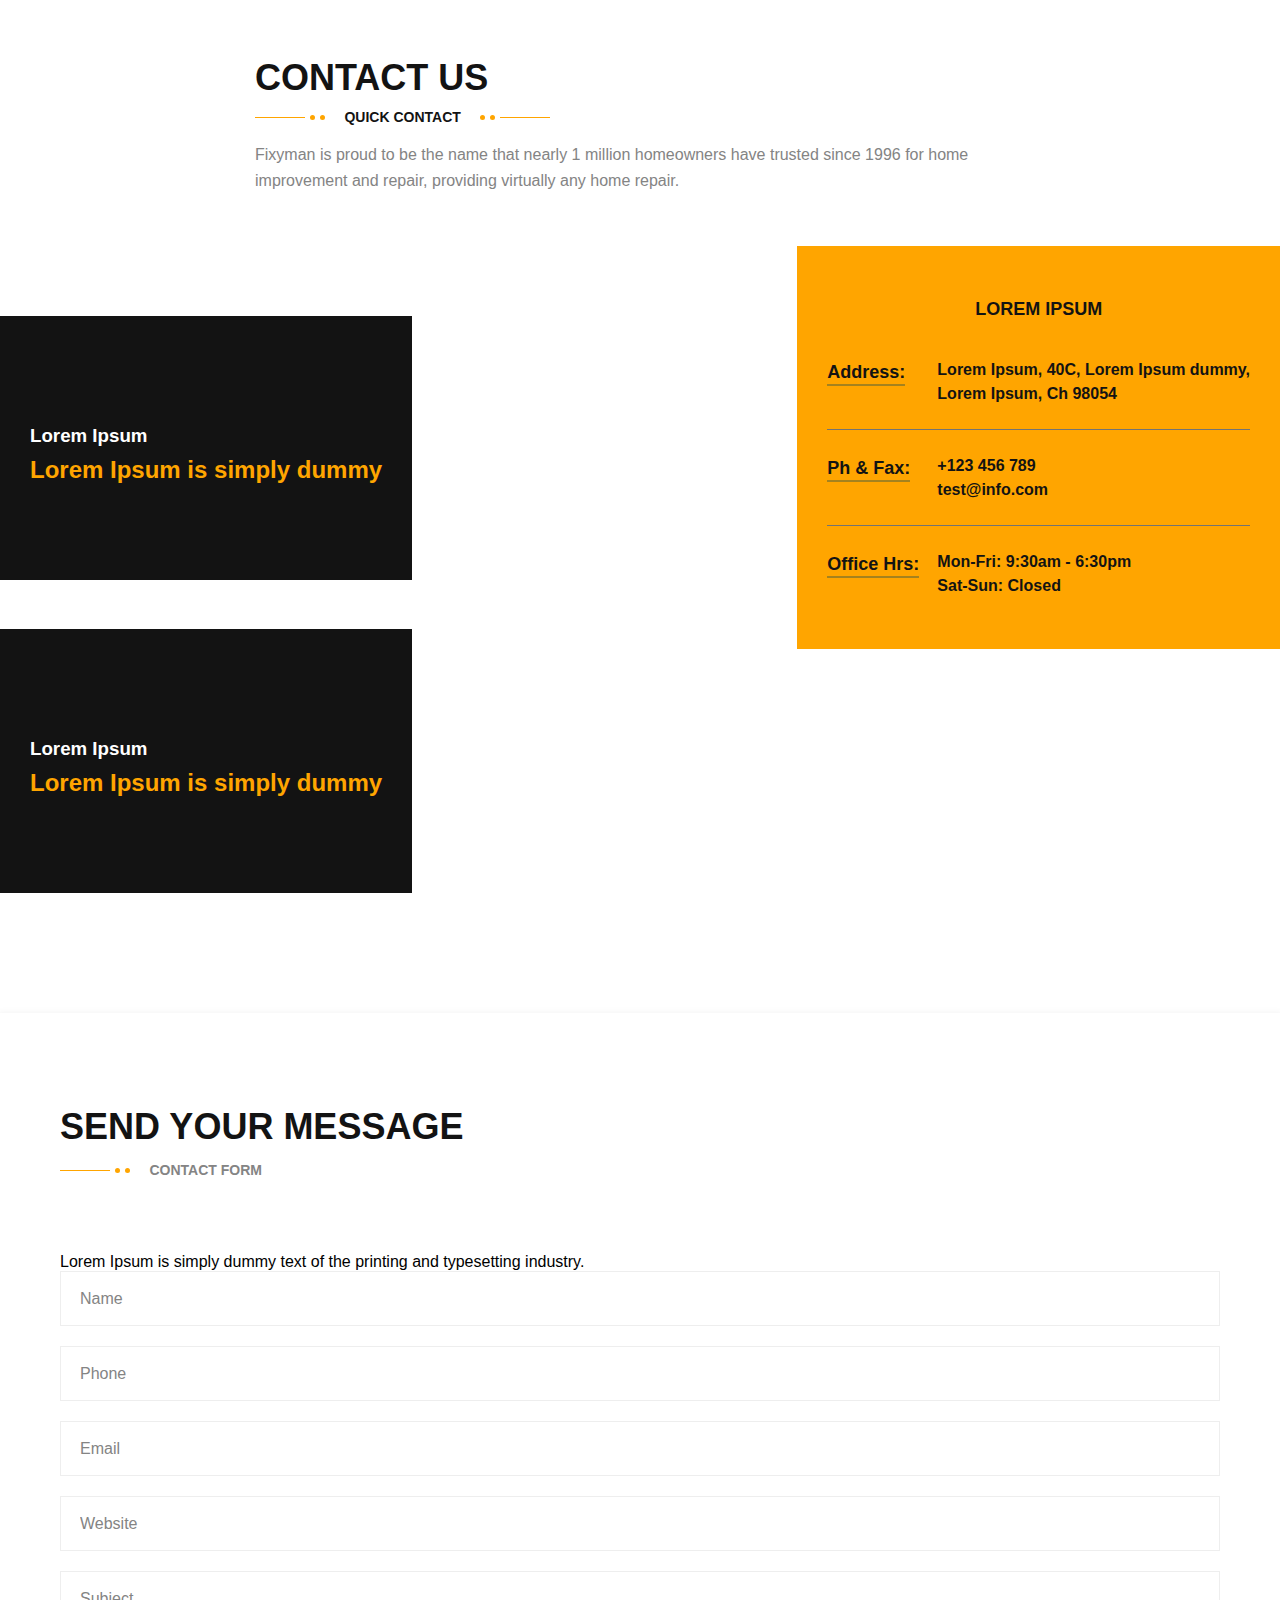
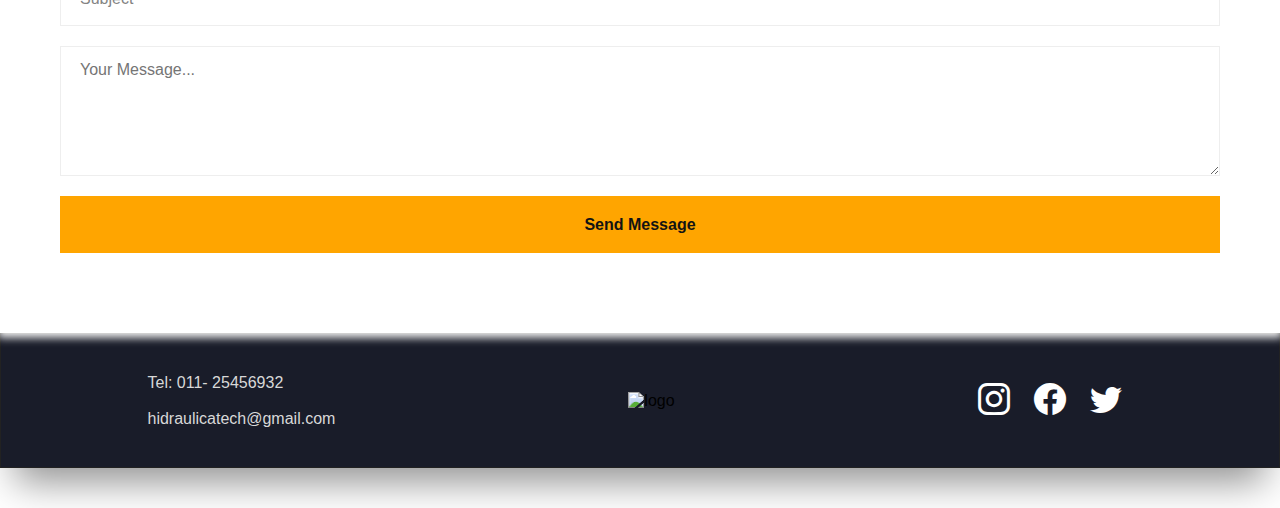
==== commit 26164cbb: "hola" ====
--- a/index.html
+++ b/index.html
@@ -9,6 +9,13 @@
   <link href="https://cdn.jsdelivr.net/npm/bootstrap@5.2.0-beta1/dist/css/bootstrap.min.css" rel="stylesheet"
     integrity="sha384-0evHe/X+R7YkIZDRvuzKMRqM+OrBnVFBL6DOitfPri4tjfHxaWutUpFmBp4vmVor" crossorigin="anonymous">
   <link rel="stylesheet" href="css/style.css">
+  <meta name="description" content="Importadora distribuidora mayorista de productos OleoHidraulicos"
+  />
+  <meta name="keywords" content="OleoHidraulica, Hidraulica Argentina, Productos hidraulicos, Banco de prueba, Bomba Hidraulica"/>
+  <link
+  rel="stylesheet"
+  href="https://cdn.jsdelivr.net/npm/bootstrap-icons@1.8.3/font/bootstrap-icons.css"
+/>
 </head>
 
 
@@ -42,37 +49,42 @@
   </header>
   <main>
 
-    <section class="container-fluid row">
-      <div class="card card1   col-sm-12 col-md-12 col-lg-4 mb-4 mt-4">
-        <img src="img/bancodeprueba2.jpg" class="card-img-top" alt="...">
+    
+    <div class="title-productos container-fluid text-center"> PRODUCTOS </div>
+    <div class="card-group p-5 gap-5 text-center">
+      <div class="card">
+        <img src="img/bancodeprueba2.jpg" class="card-img-top w-100 h-50 border-bottom border-dark " alt="...">
         <div class="card-body">
-          <h5 class="card-title">Card title</h5>
-          <p class="card-text">Some quick example text to build on the card title and make up the bulk of the card's
-            content.</p>
-          <a href="#" class="btn btn-primary">Go somewhere</a>
-        </div>
-      </div>
-      <div class="card card2  col-sm-12 col-md-12 col-lg-4  mb-4 mt-4">
-        <img src="img/fabrica-cilindros-hidraulicos.jpg" class="card-img-top" alt="...">
+          <h5 class="card-title  mt-5">Card title </h5>
+          <p class="card-text  mt-5 ">This is a wider card with supporting text below as a natural lead-in to additional content. This content is a little bit longer.</p>
+          
+          <a href="#" class="btn btn-primary  ">Go somewhere</a>
+        </div>
+      </div>
+      <div class="card">
+        <img src="img/fabrica-cilindros-hidraulicos.jpg" class="card-img-top w-100 h-50 border-bottom border-dark" alt="...">
         <div class="card-body">
-          <h5 class="card-title">Card title</h5>
-          <p class="card-text">Some quick example text to build on the card title and make up the bulk of the card's
-            content.</p>
-          <a href="#" class="btn btn-primary">Go somewhere</a>
-        </div>
-      </div>
-      <div class="card card3  col-sm-12 col-md-12 col-lg-4  mb-4 mt-4">
-        <img src="img/bombas/enfriadordeaceite.jpg" class="card-img-top" alt="...">
+          <h5 class="card-title  mt-5">Card title </h5>
+          <p class="card-text  mt-5">This card has supporting text below as a natural lead-in to additional content.</p>
+          
+          <a href="#" class="btn btn-primary ">Go somewhere</a>
+        </div>
+      </div>
+      <div class="card">
+        <img src="img/bombas/enfriadordeaceite.jpg" class="card-img-top w-100 h-50 border-bottom border-dark" alt="...">
         <div class="card-body">
-          <h5 class="card-title">Card title</h5>
-          <p class="card-text">Some quick example text to build on the card title and make up the bulk of the card's
-            content.</p>
-          <a href="#" class="btn btn-primary">Go somewhere</a>
-        </div>
-      </div>
-
-
-    </section>
+          <h5 class="card-title  mt-5">Card title</h5>
+          <p class="card-text  mt-5">This is a wider card with supporting text below as a natural lead-in to additional content. This card has even longer content than the first to show that equal height action.</p>
+          
+          <a href="#" class="btn btn-primary ">Go somewhere</a>
+        </div>
+      </div>
+    </div>
+
+    <div class="container-fluid title-servicios text-center"> SERVICIOS 
+      
+    </div>
+    <div class="text-center w-50"> Lorem ipsum dolor sit amet, consectetur adipisicing elit. Quos praesentium, ullam unde quis iure dolorem, quas aliquid iusto pariatur earum nisi ducimus tempore delectus, exercitationem nam dignissimos blanditiis laboriosam? Eaque?</div>
 
 
 
@@ -248,7 +260,6 @@
       </div>
     </div>
   </section>
-
   <footer>
     <div class="footer1">
       <div class="footer-left">
@@ -262,23 +273,20 @@
       <div class="logo">
         <img src="img/logo_patagonia_hidraulica_blanco_1.png" alt="logo">
       </div>
-      <div class="footer-right">
-
-
-        <a href="">
-          <img src="img/redes sociales png/gorjeo.png" alt="">
-        </a>
-
-        <a href="#">
-          <img src="img/redes sociales png/instagram (1).png" alt="">
-        </a>
-        <a href="#">
-          <img id="youtube" src="img/redes sociales png/youtube.png" alt="">
-        </a>
-      </div>
-    </div>
+     
+
+
+        <div class="social">
+          <a href="https://instagram.com"><i class="bi bi-instagram"></i></a>
+
+          <a href="https://facebook.com"><i class="bi bi-facebook"></i></a>
+
+          <a href="https://twitter.com"><i class="bi bi-twitter"></i></a>
+        </div>
+      </div>
+    
     <div id="derechos">
-      <h4 class="wow animate__animated animate__lightSpeedInLeft"> © derechos reservados 2022
+      <h4 class="wow animate_animated animate_lightSpeedInLeft"> © derechos reservados 2022
 
       </h4>
     </div>
@@ -286,6 +294,7 @@
 
 
   </footer>
+  
 
 
   <!-- script js -->
--- a/css/style.css
+++ b/css/style.css
@@ -2,8 +2,40 @@
   color: #FFA500;
 }
 
-.card .btn {
+.card .card-body .btn {
+  font-family: "Antic Slab";
+  font-weight: bold;
+  font-size: 25px;
   background-color: black;
+  color: rgb(241, 168, 32);
+}
+
+header {
+  background-color: black !important;
+}
+
+.title-productos {
+  font-size: 60px;
+  padding: 15px;
+  font-family: Cambria, Cochin, Georgia, Times, "Times New Roman", serif;
+  color: rgb(14, 14, 82);
+  text-shadow: #000;
+}
+
+.title-servicios {
+  font-size: 60px;
+  padding: 15px;
+  font-family: Cambria, Cochin, Georgia, Times, "Times New Roman", serif;
+  color: rgb(14, 14, 82);
+  text-shadow: #000;
+}
+
+.social .bi-instagram, .social .bi-twitter, .social .bi-facebook {
+  color: #ffffff;
+  font-size: 2rem;
+  padding: 10px;
+}
+.nav-list a:hover {
   color: #FFA500;
 }
 
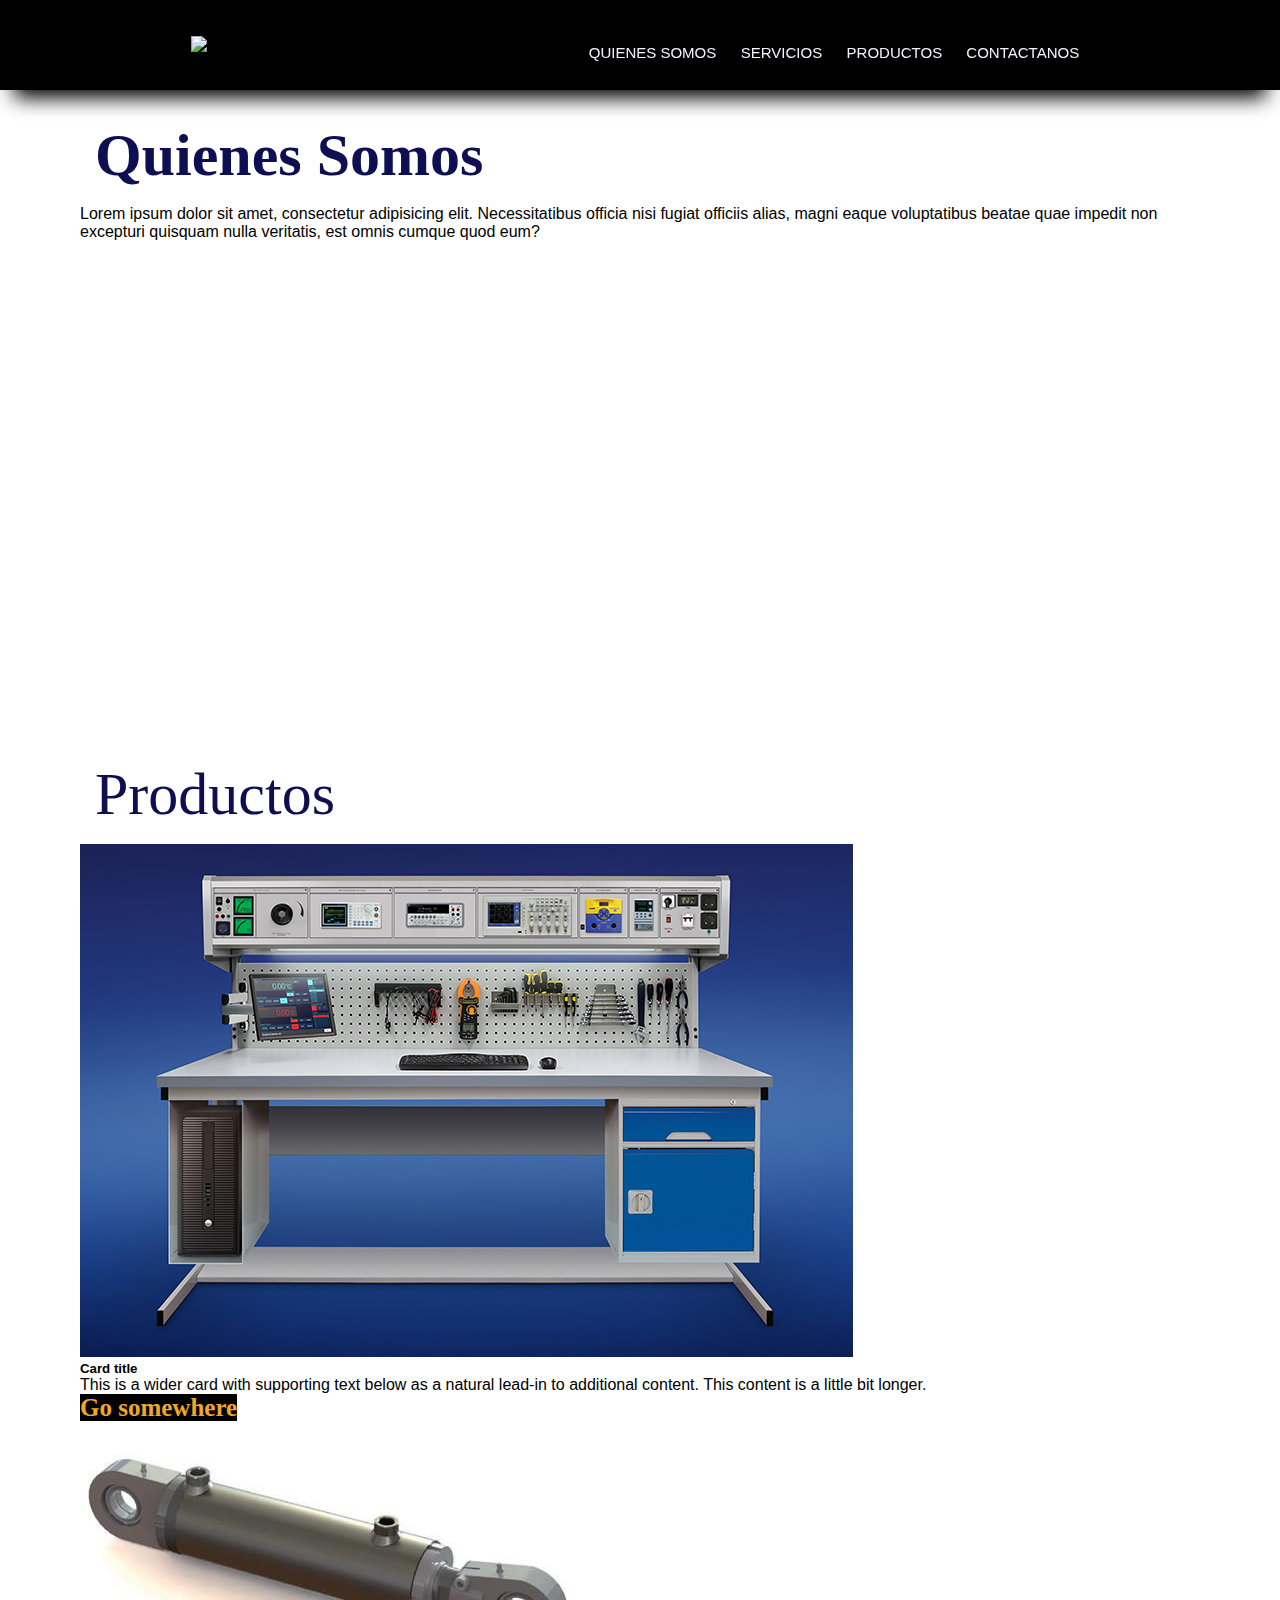
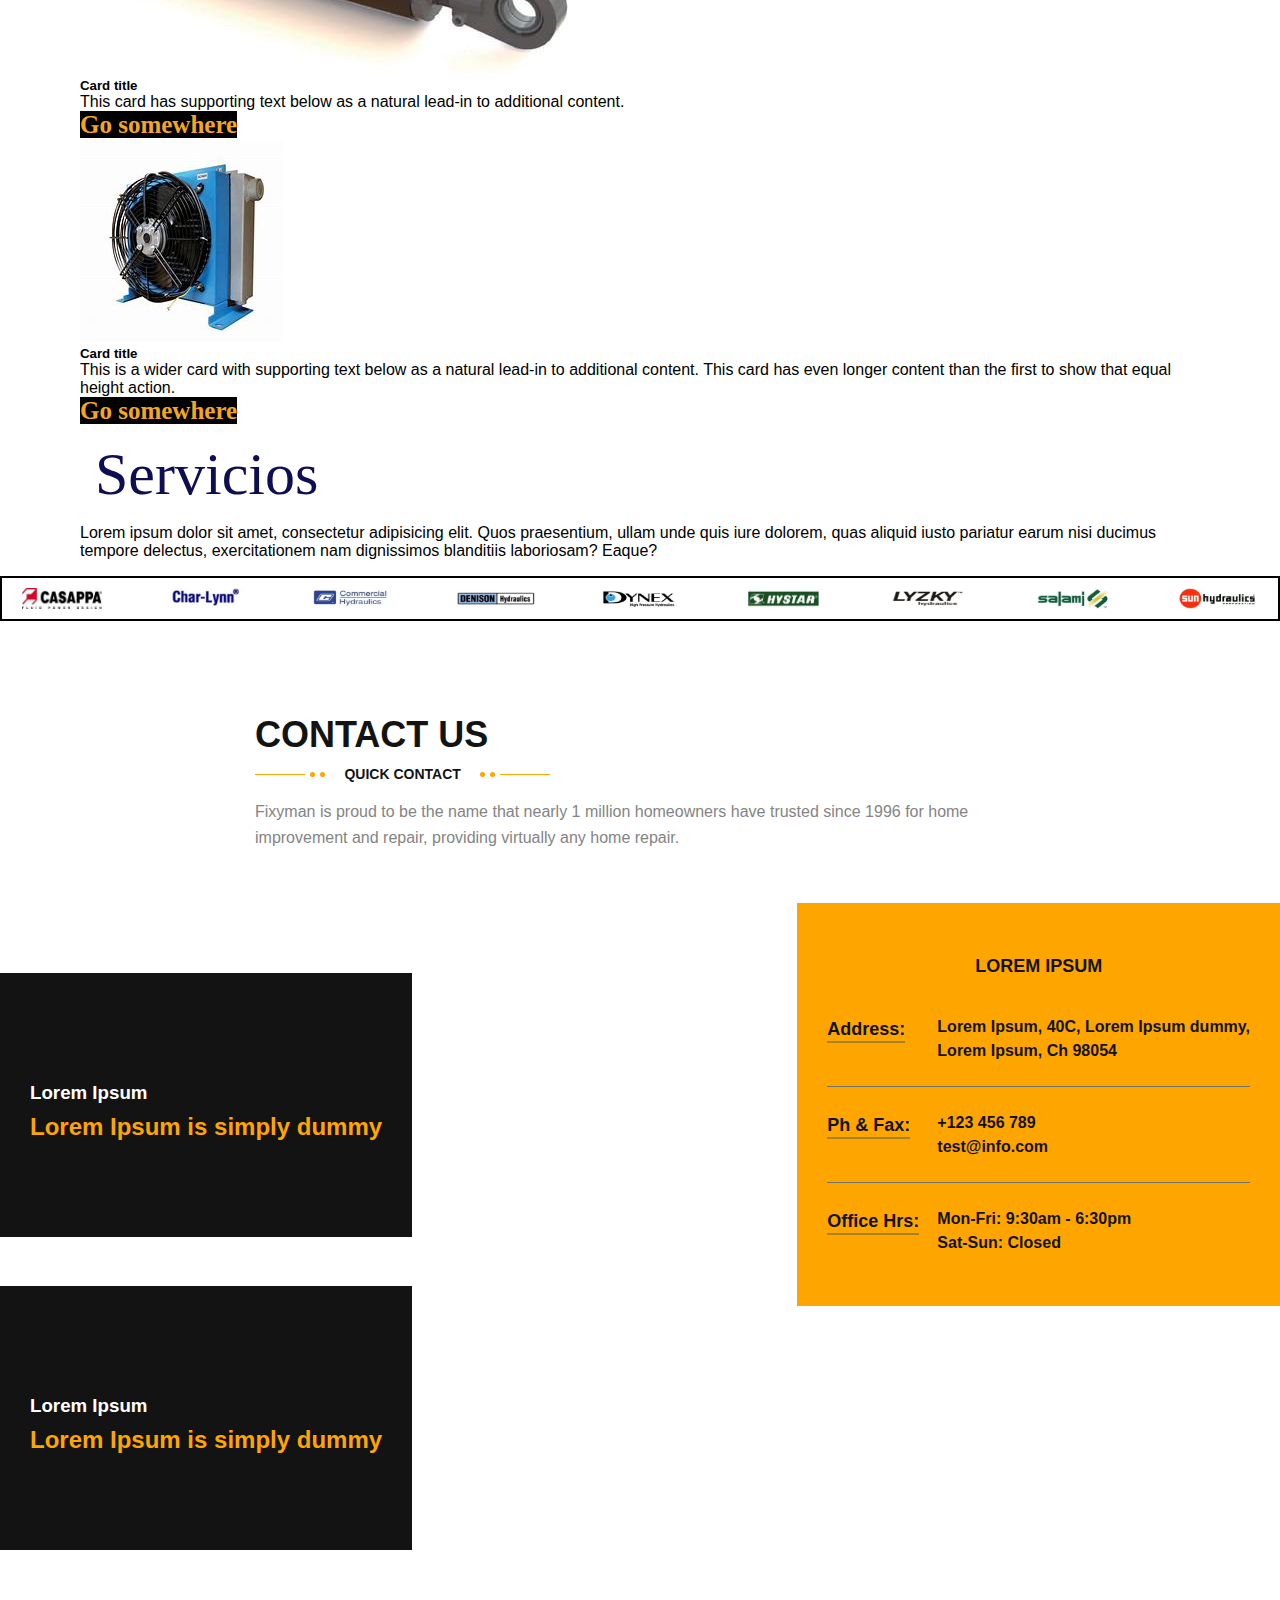
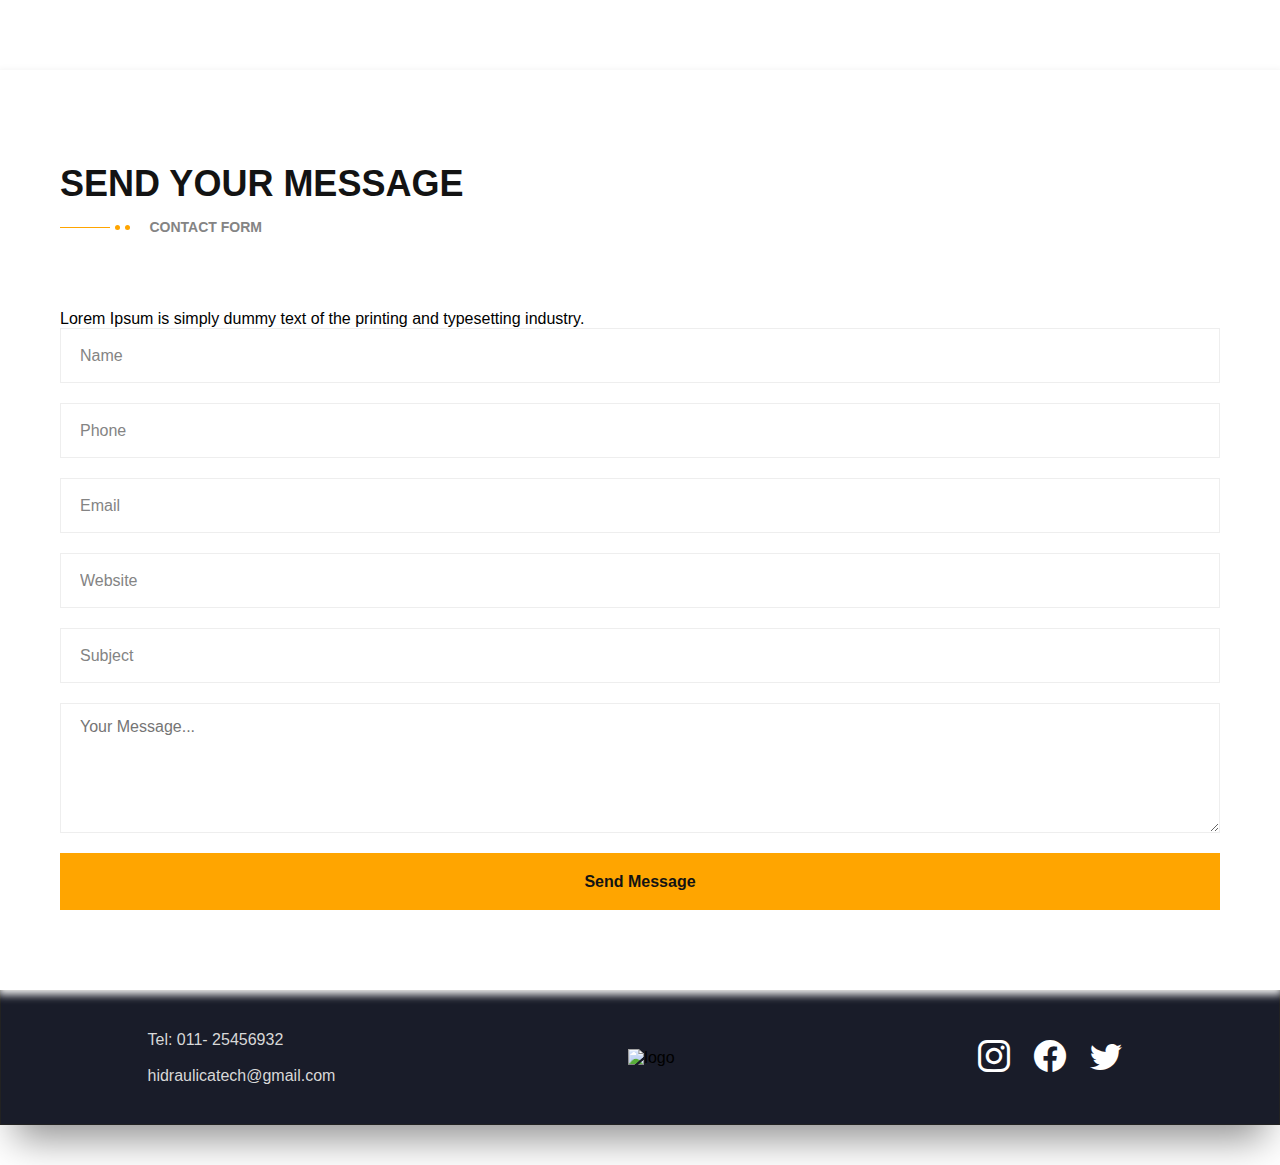
==== commit 1091bf1f: "holasi" ====
--- a/index.html
+++ b/index.html
@@ -39,7 +39,6 @@
       <ul class="nav-list">
 
         <li><a href="pages/quienes somos.html">QUIENES SOMOS</a></li>
-        <li><a href="pages/desarrollo.html">DESARROLLO</a></li>
         <li><a href="pages/servicios.html">SERVICIOS</a></li>
         <li><a href="pages/productos.html">PRODUCTOS</li>
         <li><a href="#footer">CONTACTANOS</a>
@@ -49,8 +48,14 @@
   </header>
   <main>
 
-    
-    <div class="title-productos container-fluid text-center"> PRODUCTOS </div>
+   <div class="container-fluid col-12">
+    <h1 class="title-productos container-fluid text-center">Quienes Somos</h1>
+    <p>Lorem ipsum dolor sit amet, consectetur adipisicing elit. Necessitatibus officia nisi fugiat officiis alias, magni eaque voluptatibus beatae quae impedit non excepturi quisquam nulla veritatis, est omnis cumque quod eum?</p>
+    <iframe class="col-sm-12" src="https://www.youtube.com/embed/qtPbU35CgE4" title="YouTube video player" frameborder="0" allow="accelerometer; autoplay; clipboard-write; encrypted-media; gyroscope; picture-in-picture" allowfullscreen></iframe>
+  </div>
+
+
+    <div class="title-productos container-fluid text-center"> Productos </div>
     <div class="card-group p-5 gap-5 text-center">
       <div class="card">
         <img src="img/bancodeprueba2.jpg" class="card-img-top w-100 h-50 border-bottom border-dark " alt="...">
@@ -81,10 +86,8 @@
       </div>
     </div>
 
-    <div class="container-fluid title-servicios text-center"> SERVICIOS 
-      
-    </div>
-    <div class="text-center w-50"> Lorem ipsum dolor sit amet, consectetur adipisicing elit. Quos praesentium, ullam unde quis iure dolorem, quas aliquid iusto pariatur earum nisi ducimus tempore delectus, exercitationem nam dignissimos blanditiis laboriosam? Eaque?</div>
+    <div class="container-fluid title-servicios text-center"> Servicios </div>
+    <div class="text-center texto"> Lorem ipsum dolor sit amet, consectetur adipisicing elit. Quos praesentium, ullam unde quis iure dolorem, quas aliquid iusto pariatur earum nisi ducimus tempore delectus, exercitationem nam dignissimos blanditiis laboriosam? Eaque?</div>
 
 
 
--- a/css/style.css
+++ b/css/style.css
@@ -1,125 +1,3 @@
-.nav-list a:hover {
-  color: #FFA500;
-}
-
-.card .card-body .btn {
-  font-family: "Antic Slab";
-  font-weight: bold;
-  font-size: 25px;
-  background-color: black;
-  color: rgb(241, 168, 32);
-}
-
-header {
-  background-color: black !important;
-}
-
-.title-productos {
-  font-size: 60px;
-  padding: 15px;
-  font-family: Cambria, Cochin, Georgia, Times, "Times New Roman", serif;
-  color: rgb(14, 14, 82);
-  text-shadow: #000;
-}
-
-.title-servicios {
-  font-size: 60px;
-  padding: 15px;
-  font-family: Cambria, Cochin, Georgia, Times, "Times New Roman", serif;
-  color: rgb(14, 14, 82);
-  text-shadow: #000;
-}
-
-.social .bi-instagram, .social .bi-twitter, .social .bi-facebook {
-  color: #ffffff;
-  font-size: 2rem;
-  padding: 10px;
-}
-.nav-list a:hover {
-  color: #FFA500;
-}
-
-header {
-  background-color: black !important;
-}
-
-/*reset*/
-* {
-  margin: 0px;
-  padding: 0px;
-  box-sizing: border-box;
-  font-family: "Antic Slab", serif;
-  font-family: "Roboto Condensed", sans-serif;
-  list-style: none;
-  text-decoration: none;
-}
-
-body {
-  min-width: 100vw;
-}
-
-#btn-menu {
-  display: none;
-}
-
-header label {
-  display: block;
-  display: none;
-}
-
-header label:hover {
-  cursor: pointer;
-  background: rgba(148, 24, 24, 0.3);
-}
-
-header {
-  box-shadow: 0px 22px 20px -14px #000;
-  justify-content: space-around;
-  grid-area: header;
-  align-items: center;
-  width: auto;
-  height: 10vh;
-  display: flex;
-  position: -webkit-sticky;
-  position: sticky;
-  top: 0;
-  z-index: 1000;
-  background-color: #191c29;
-  padding-left: 20px;
-  padding-right: 20px;
-}
-
-.logodiv {
-  width: 30%;
-}
-
-header img {
-  width: auto;
-  height: 70px;
-}
-
-body {
-  font-family: "Red Hat Text", sans-serif;
-}
-
-.card:hover {
-  box-shadow: 5px 5px 20px rgba(0, 0, 0, 0.4);
-  transform: translateY(-1%);
-}
-
-.nav-list li {
-  display: inline-block;
-  padding: 10px;
-  margin-top: 15px;
-}
-
-.nav-list a {
-  color: rgb(244, 242, 252);
-  font-size: 15px;
-  font-family: "Trebuchet MS", "Lucida Sans Unicode", "Lucida Grande", "Lucida Sans", Arial, sans-serif;
-  text-decoration: none;
-}
-
 /* form    */
 a,
 a:hover,
@@ -631,6 +509,136 @@
   background: #131313;
 }
 
+main {
+  padding-left: 5%;
+  padding-right: 5%;
+}
+main iframe {
+  height: 500px;
+}
+
+.nav-list a:hover {
+  color: #FFA500;
+}
+
+.card .card-body .btn {
+  font-family: "Antic Slab";
+  font-weight: bold;
+  font-size: 25px;
+  background-color: black;
+  color: rgb(241, 168, 32);
+}
+
+header {
+  background-color: black !important;
+}
+
+.title-productos {
+  font-size: 60px;
+  padding: 15px;
+  font-family: Cambria, Cochin, Georgia, Times, "Times New Roman", serif;
+  color: rgb(14, 14, 82);
+  text-shadow: #000;
+}
+
+.title-servicios {
+  font-size: 60px;
+  padding: 15px;
+  font-family: Cambria, Cochin, Georgia, Times, "Times New Roman", serif;
+  color: rgb(14, 14, 82);
+  text-shadow: #000;
+}
+
+.social .bi-instagram, .social .bi-twitter, .social .bi-facebook {
+  color: #ffffff;
+  font-size: 2rem;
+  padding: 10px;
+}
+.nav-list a:hover {
+  color: #FFA500;
+}
+
+header {
+  background-color: black !important;
+}
+
+/*reset*/
+* {
+  margin: 0px;
+  padding: 0px;
+  box-sizing: border-box;
+  font-family: "Antic Slab", serif;
+  font-family: "Roboto Condensed", sans-serif;
+  list-style: none;
+  text-decoration: none;
+}
+
+body {
+  min-width: 100vw;
+}
+
+#btn-menu {
+  display: none;
+}
+
+header label {
+  display: block;
+  display: none;
+}
+
+header label:hover {
+  cursor: pointer;
+  background: rgba(148, 24, 24, 0.3);
+}
+
+header {
+  box-shadow: 0px 22px 20px -14px #000;
+  justify-content: space-around;
+  grid-area: header;
+  align-items: center;
+  width: auto;
+  height: 10vh;
+  display: flex;
+  position: -webkit-sticky;
+  position: sticky;
+  top: 0;
+  z-index: 1000;
+  background-color: #191c29;
+  padding-left: 20px;
+  padding-right: 20px;
+}
+
+.logodiv {
+  width: 30%;
+}
+
+header img {
+  width: auto;
+  height: 70px;
+}
+
+body {
+  font-family: "Red Hat Text", sans-serif;
+}
+
+.card:hover {
+  box-shadow: 5px 5px 20px rgba(0, 0, 0, 0.4);
+  transform: translateY(-1%);
+}
+
+.nav-list li {
+  display: inline-block;
+  padding: 10px;
+  margin-top: 15px;
+}
+
+.nav-list a {
+  color: rgb(244, 242, 252);
+  font-size: 15px;
+  font-family: "Trebuchet MS", "Lucida Sans Unicode", "Lucida Grande", "Lucida Sans", Arial, sans-serif;
+  text-decoration: none;
+}
+
 footer a {
   text-decoration: none;
 }
@@ -711,45 +719,36 @@
   nav ul {
     display: none;
   }
-
   .logo {
     display: none;
   }
-
   header {
     position: static;
   }
-
   nav label {
     display: block;
     margin-right: 50px;
   }
-
   .marca1,
 .marca2,
 .marca3,
 .marca4 {
     display: none;
   }
-
   .img-logo {
     margin-right: 200px;
   }
-
   header {
     height: 12vh;
   }
-
   nav label img {
     width: 60px;
     height: auto;
   }
-
   .footer1 {
     height: 30vh;
     width: 100%;
   }
-
   input,
 textarea {
     width: 100%;
